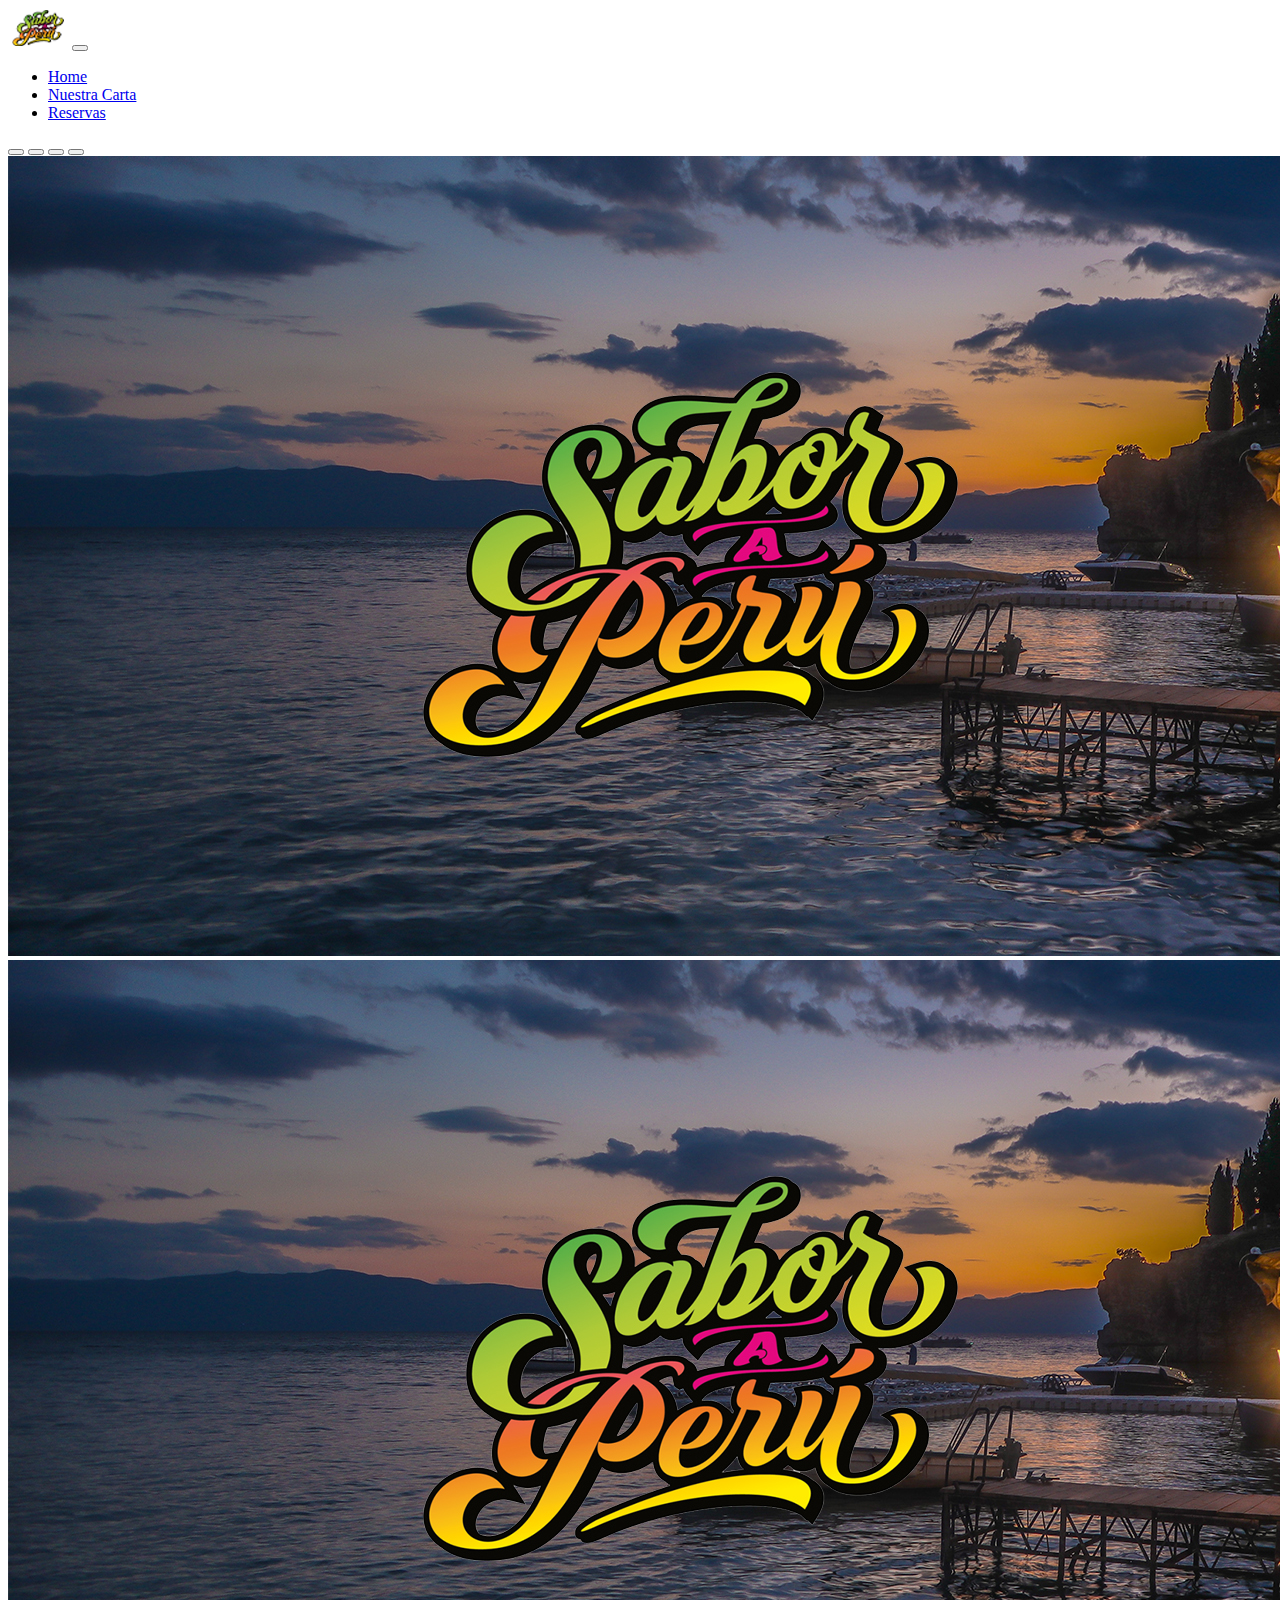
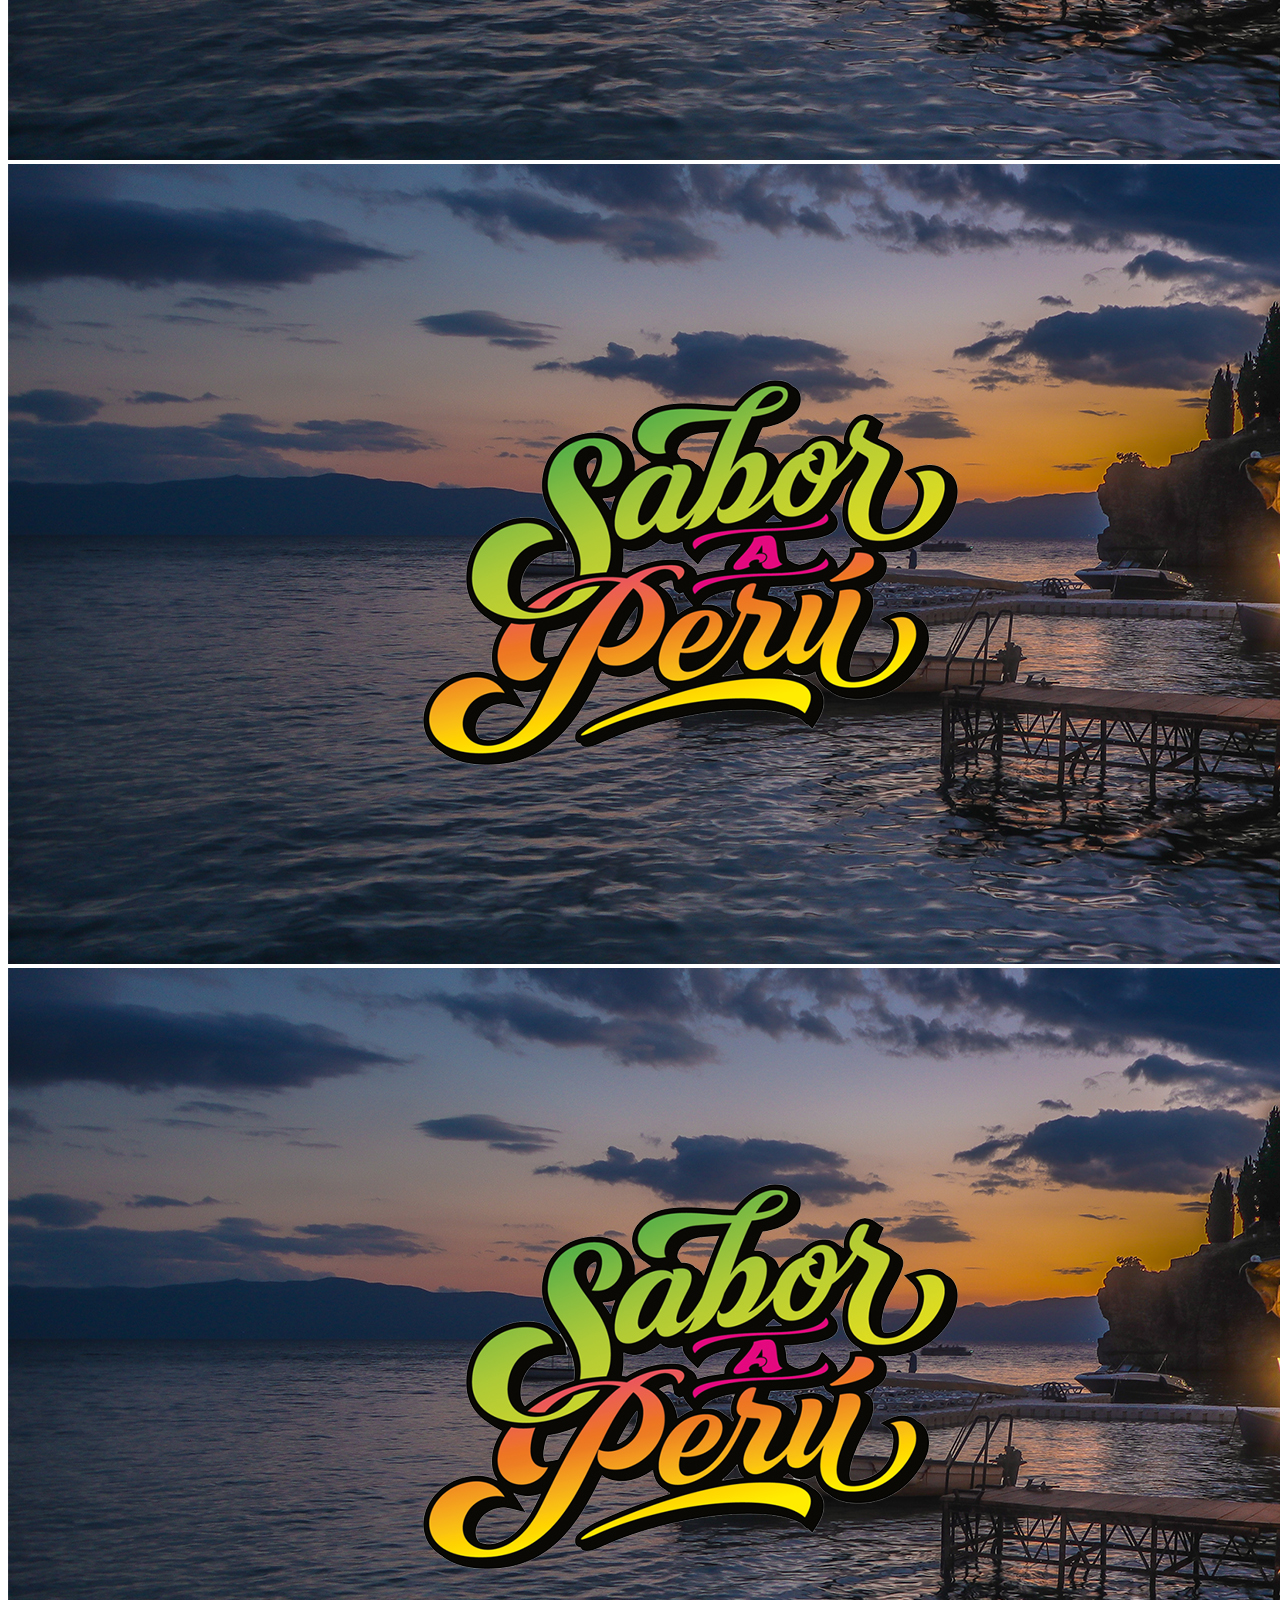
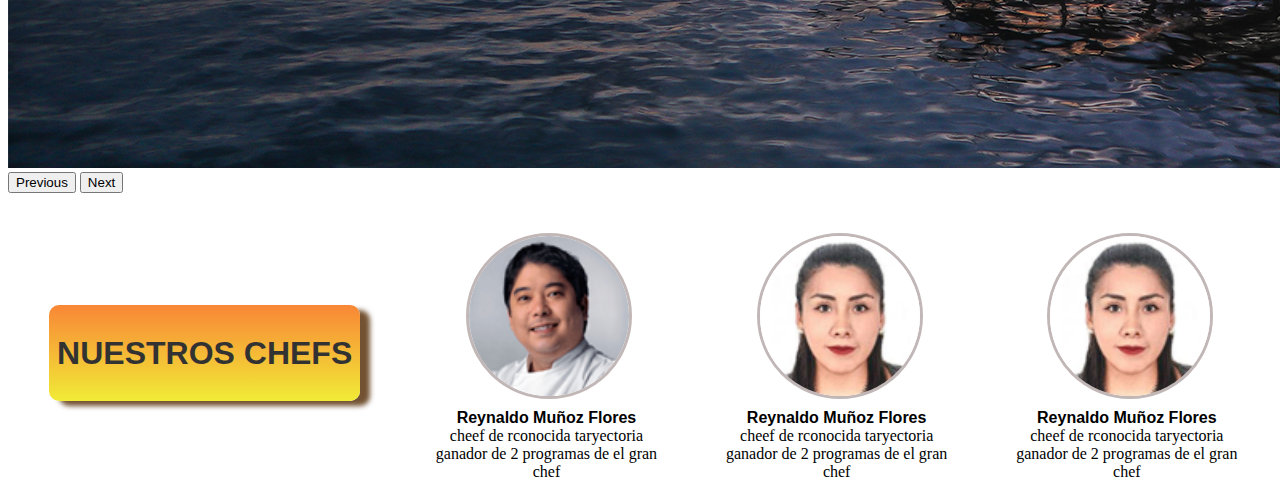
==== index.html @ fa1dea1a "cambios en index - subida de carousel" ====
<!doctype html>
<html lang="en">
  <head>
    <meta charset="utf-8">
    <meta name="viewport" content="width=device-width, initial-scale=1">
    <link rel="stylesheet" href="css/style.css">
    <title>Bootstrap demo</title>
    <link href="https://cdn.jsdelivr.net/npm/bootstrap@5.3.2/dist/css/bootstrap.min.css" rel="stylesheet" integrity="sha384-T3c6CoIi6uLrA9TneNEoa7RxnatzjcDSCmG1MXxSR1GAsXEV/Dwwykc2MPK8M2HN" crossorigin="anonymous">
    
  </head>
  <body>
    <nav class="navbar navbar-expand-lg bg-warning ">
        <div class="container-fluid">
          <a class="navbar-brand" href="#"><img src="img/logo-pequeño.png" alt=""></a>
          <button class="navbar-toggler" type="button" data-bs-toggle="collapse" data-bs-target="#navbarSupportedContent" aria-controls="navbarSupportedContent" aria-expanded="false" aria-label="Toggle navigation">
            <span class="navbar-toggler-icon"></span>
          </button>
          <div class="collapse navbar-collapse" id="navbarSupportedContent">
            <ul class="navbar-nav me-auto mb-2 mb-lg-0">
              <li class="nav-item">
                <a class="nav-link active" aria-current="page" href="#">Home</a>
              </li>
              <li class="nav-item">
                <a class="nav-link" href="#">Nuestra Carta </a>
              </li>
                <li class="nav-item">
                <a class="nav-link" href="#">Reservas</a>
              </li>
           
          </div>
        </div>
      </nav>
       <!-- <div class="container-home">
        <div class=" row">
          <div class="home col-12 ">
          <img src="img/img2.jpg" alt="img"> 
         </div>
         <div class=" row">
          <div class="home col-12 ">
          <p><b>Volver a empezar</b><br> Nuestro fuego nunca se apagó. Hoy abrimos nuevamente nuestras puertas con nuevos y amplios espacios, el mundo dulce de la gastronomía, y una carta que viaja en el tiempo hacia un mismo destino: el amor por la cocina peruana.</p>
         </div>
      </div>  -->
      <div class="slider vh-50">
        <div id="carouselExampleIndicators" class="carousel slide" data-bs-ride="carousel">
       <div class="carousel-indicators">
         <button type="button" data-bs-target="#carouselExampleIndicators" data-bs-slide-to="0" class="active" aria-current="true" aria-label="Slide 1"></button>
         <button type="button" data-bs-target="#carouselExampleIndicators" data-bs-slide-to="1" aria-label="Slide 2"></button>
         <button type="button" data-bs-target="#carouselExampleIndicators" data-bs-slide-to="2" aria-label="Slide 3"></button>
         <button type="button" data-bs-target="#carouselExampleIndicators" data-bs-slide-to="3" aria-label="Slide 4"></button>
       </div>
       <div class="carousel-inner">
         <div class="carousel-item active align">
          <img src="img/img2.jpg" class="d-block w-100" alt="">
         </div>
         <div class="carousel-item">
           <img src="img/img2.jpg" class="d-block w-100" alt="">
         </div>
         <div class="carousel-item">
           <img src="img/img2.jpg" class="d-block w-100" alt="">
         </div>
         <div class="carousel-item">
           <img src="img/img2.jpg" class="d-block w-100" alt="">
         </div> 
       </div>

       
       </div>
       <button class="carousel-control-prev" type="button" data-bs-target="#carouselExampleIndicators" data-bs-slide="prev">
         <span class="carousel-control-prev-icon" aria-hidden="true"></span>
         <span class="visually-hidden">Previous</span>
       </button>
       <button class="carousel-control-next" type="button" data-bs-target="#carouselExampleIndicators" data-bs-slide="next">
         <span class="carousel-control-next-icon" aria-hidden="true"></span>
         <span class="visually-hidden">Next</span>
       </button>
     </div>
   </div>
      <div class="chefs">
        <div class="nuestros-chefs">
          <h1>NUESTROS CHEFS</h1>
        </div>
        <div class="chef1">
          <div class="foto"><img src="img/foto2.png" alt=""></div>
          <div class="nombre">Reynaldo Muñoz Flores</div>
          <div class="descrip">cheef de rconocida taryectoria ganador de 2 programas de el gran chef</div>
        </div>
        <div class="chef1">
          <div class="foto"><img src="img/foto1.png" alt=""></div>
          <div class="nombre">Reynaldo Muñoz Flores</div>
          <div class="descrip">cheef de rconocida taryectoria ganador de 2 programas de el gran chef</div>
        </div>
        <div class="chef1">
          <div class="foto"><img src="img/foto1.png" alt=""></div>
          <div class="nombre">Reynaldo Muñoz Flores</div>
          <div class="descrip">cheef de rconocida taryectoria ganador de 2 programas de el gran chef</div>
        </div>
        
      </div>
   










    <script src="https://cdn.jsdelivr.net/npm/bootstrap@5.3.2/dist/js/bootstrap.bundle.min.js" integrity="sha384-C6RzsynM9kWDrMNeT87bh95OGNyZPhcTNXj1NW7RuBCsyN/o0jlpcV8Qyq46cDfL" crossorigin="anonymous"></script>
  </body>
</html>
---- css/style.css ----
.container-home{
    /* background-color: aqua; */
    display: flex;
    flex-direction: row;
    justify-content: center;
   
    
}
.home{
    display: flex;
    justify-content: center;
    align-self: flex-start;
    
    
   
    
}
.home img{
    width: 100%;
    
    
}
/* .home p {
    padding-top: 4em;
    text-align: center;
    font-size: 1.5em;
    width: 40em;
}
@media (max-width: 500px){
    .home p {
        flex-direction: column;
        font-size: 1em;
        width: 20em;
    }
} */

.chefs{
    display: flex;
    /* background-color: aqua; */
    justify-content: space-around;
    padding-top: 2em;
    
    
}
.nuestros-chefs {
    text-align: center;
    font-family: 'Bakbak One', sans-serif;
    font-weight: bold;
    align-self: center;
    justify-self: center;
    color: rgb(0, 0, 0);
    border: 2px;
    border-radius: 10px;
    background: linear-gradient(rgb(248, 105, 4), rgb(238, 231, 5));
    box-shadow: 10px 5px 5px rgb(81, 40, 1);
    padding: 0.5em;
    opacity:0.8 ;
    margin: 1em;
}
.chef1 {
    /* background-color: blue; */
    display: flex;
    flex-direction: column;
    display: flex;
    align-items: center;
    text-align: center;
    
}
@media (max-width: 500px){
    .chefs{
        flex-direction: column;
    }
}

 .foto{
    
    height: 11em;
    width: 10em;
    padding-top: 0.5em;
    
} 
.foto img {
    width: 100%;
    border-radius: 50%;
    border: 3px solid rgb(194, 183, 183);
}
.nombre {
    font-family: Arial, Helvetica, sans-serif;
    font-weight: bold;
    font-size: 1em;    
} 
.descrip {
    width: 15em;
}
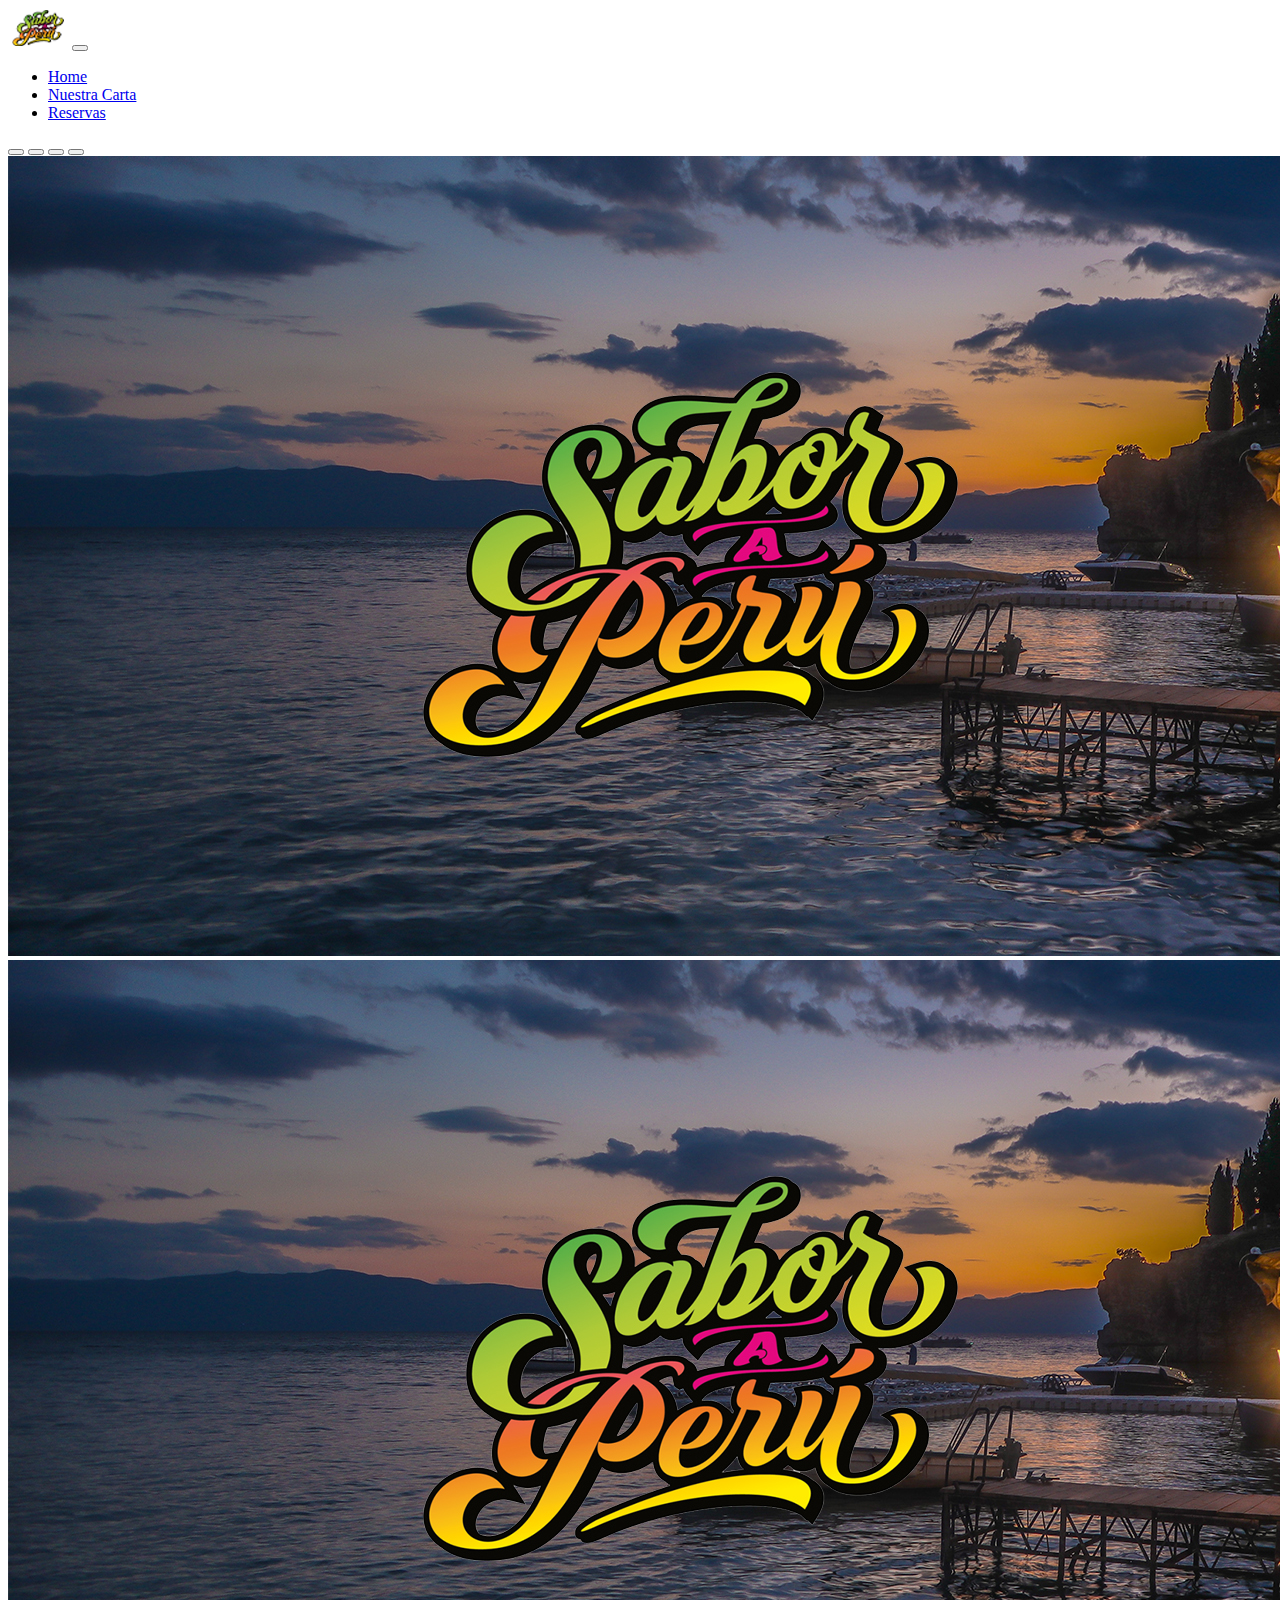
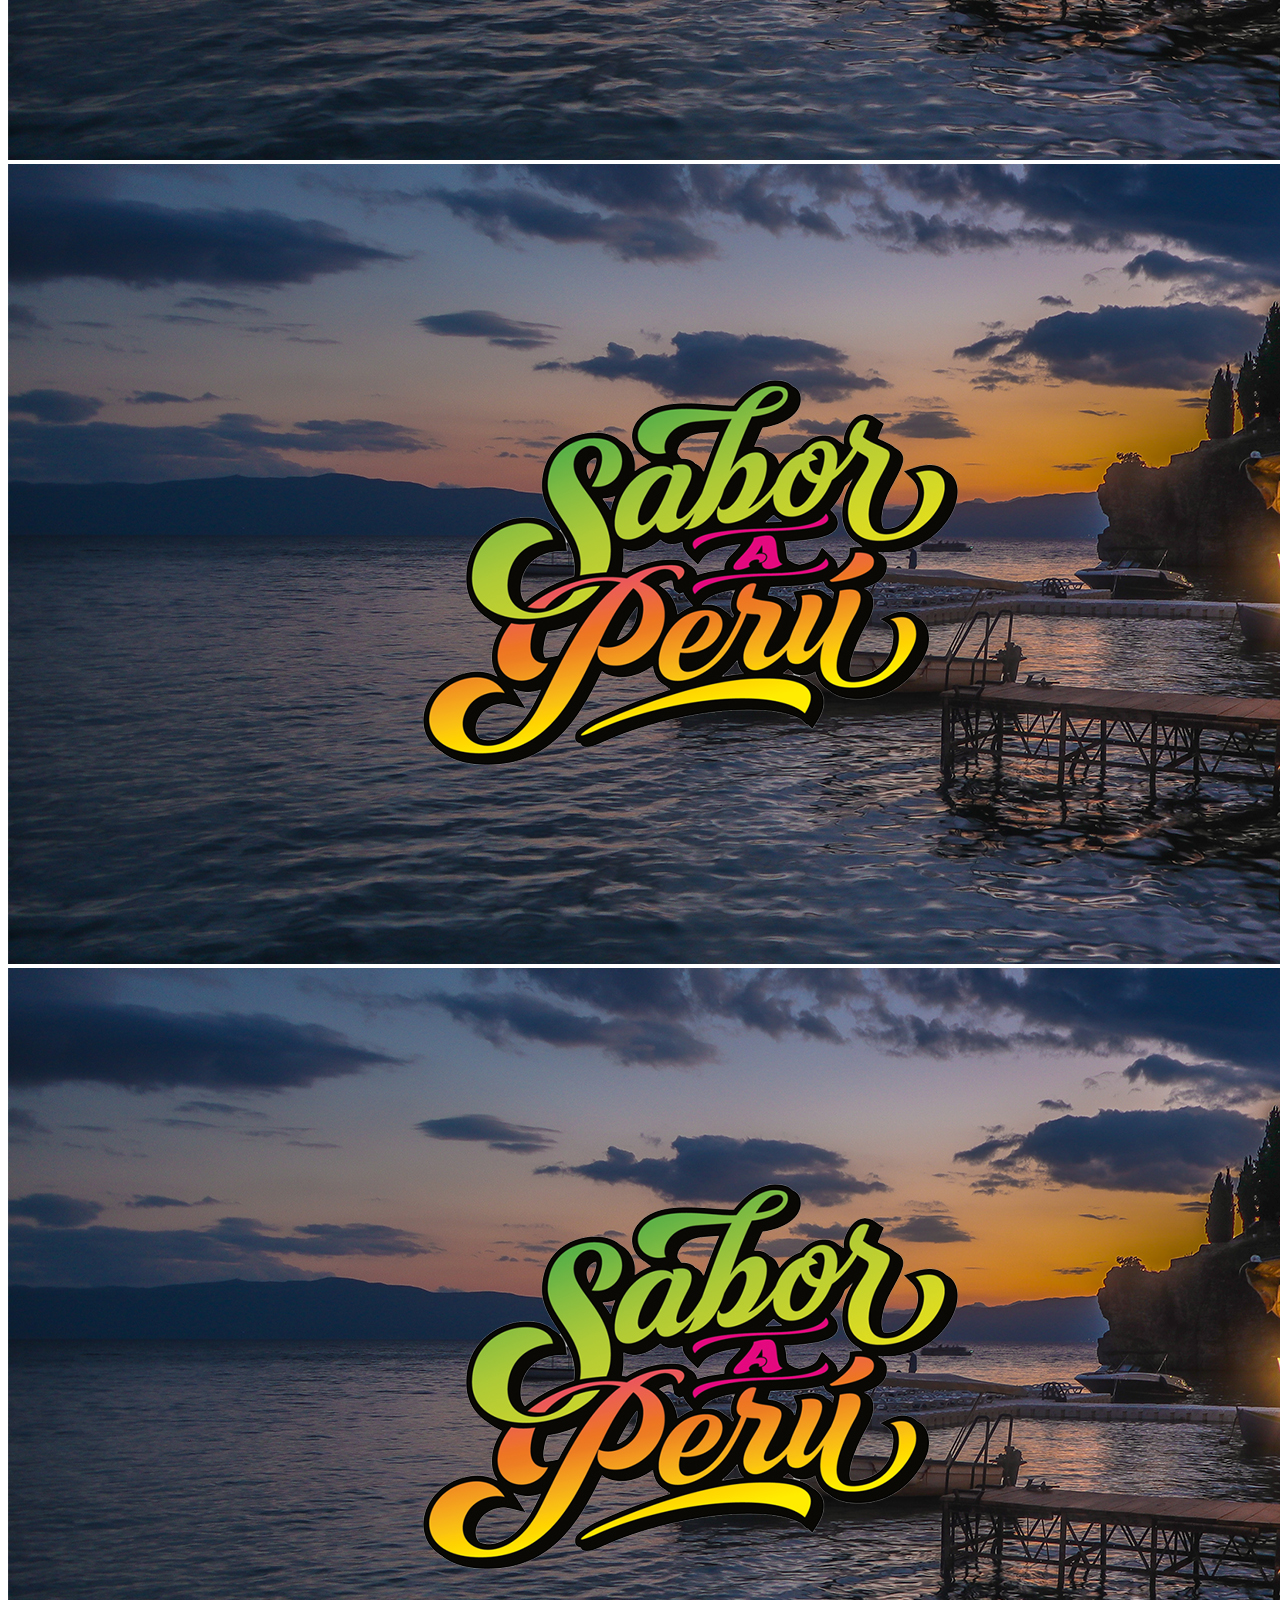
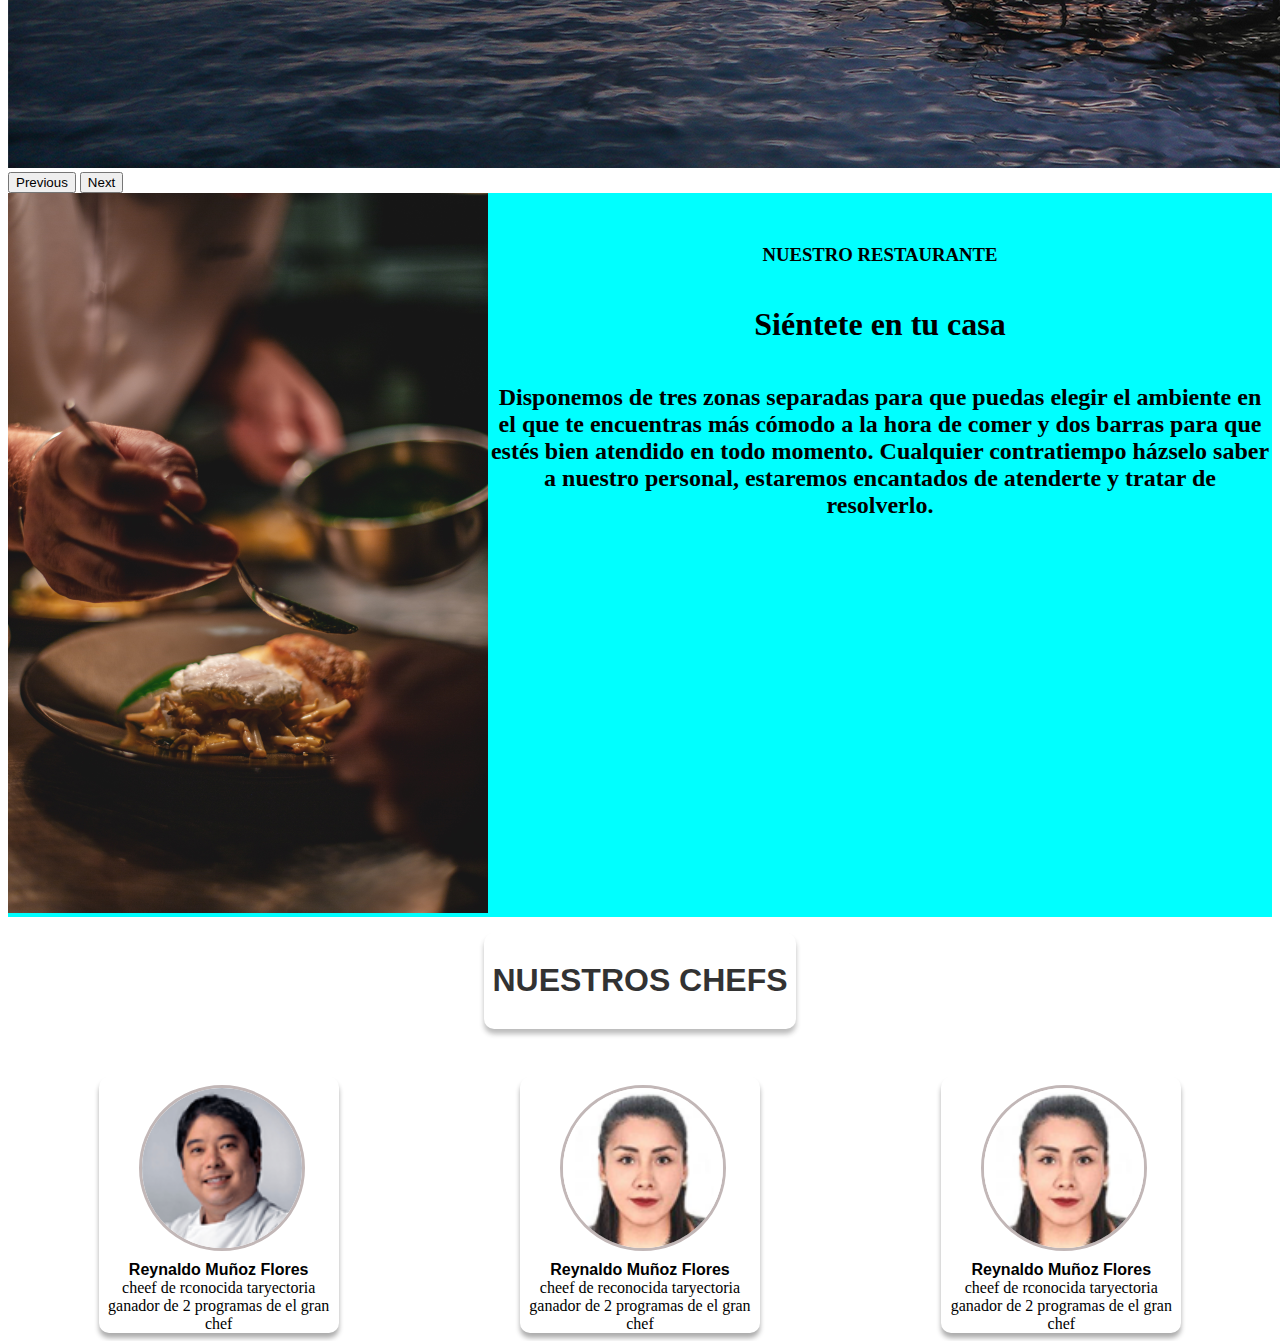
==== commit 5d50acd7: "subo pagina de menu" ====
--- a/index.html
+++ b/index.html
@@ -9,7 +9,7 @@
     
   </head>
   <body>
-    <nav class="navbar navbar-expand-lg bg-warning ">
+    <nav class="navbar navbar-expand-lg bg-warning">
         <div class="container-fluid">
           <a class="navbar-brand" href="#"><img src="img/logo-pequeño.png" alt=""></a>
           <button class="navbar-toggler" type="button" data-bs-toggle="collapse" data-bs-target="#navbarSupportedContent" aria-controls="navbarSupportedContent" aria-expanded="false" aria-label="Toggle navigation">
@@ -21,7 +21,7 @@
                 <a class="nav-link active" aria-current="page" href="#">Home</a>
               </li>
               <li class="nav-item">
-                <a class="nav-link" href="#">Nuestra Carta </a>
+                <a class="nav-link" href="pages/menu.html">Nuestra Carta </a>
               </li>
                 <li class="nav-item">
                 <a class="nav-link" href="#">Reservas</a>
@@ -30,6 +30,7 @@
           </div>
         </div>
       </nav>
+      
        <!-- <div class="container-home">
         <div class=" row">
           <div class="home col-12 ">
@@ -40,7 +41,8 @@
           <p><b>Volver a empezar</b><br> Nuestro fuego nunca se apagó. Hoy abrimos nuevamente nuestras puertas con nuevos y amplios espacios, el mundo dulce de la gastronomía, y una carta que viaja en el tiempo hacia un mismo destino: el amor por la cocina peruana.</p>
          </div>
       </div>  -->
-      <div class="slider vh-50">
+    
+      
         <div id="carouselExampleIndicators" class="carousel slide" data-bs-ride="carousel">
        <div class="carousel-indicators">
          <button type="button" data-bs-target="#carouselExampleIndicators" data-bs-slide-to="0" class="active" aria-current="true" aria-label="Slide 1"></button>
@@ -61,7 +63,7 @@
          <div class="carousel-item">
            <img src="img/img2.jpg" class="d-block w-100" alt="">
          </div> 
-       </div>
+       
 
        
        </div>
@@ -74,11 +76,30 @@
          <span class="visually-hidden">Next</span>
        </button>
      </div>
-   </div>
+     <div class="container-principal ">
+
+      <div class="sobre-nosotros row">
+        <div class="imagen-historia col-6">
+          <img src="img/img-principal.jpg" alt="principal">
+
+        </div>
+        <div class="texto-historia col-6">
+          <p>
+            <h3>NUESTRO RESTAURANTE</h3>
+            <h1>Siéntete en tu casa</h1>
+            <h2>Disponemos de tres zonas separadas para que puedas elegir el ambiente en el que te encuentras más cómodo a la hora de comer y dos barras para que estés bien atendido en todo momento. Cualquier contratiempo házselo saber a nuestro personal, estaremos encantados de atenderte y tratar de resolverlo.</h2>
+          </p>
+        </div>
+      </div>
+       
+
+
+
+
+      <div class="nuestros-chefs">
+        <h1>NUESTROS CHEFS</h1>
+      </div>
       <div class="chefs">
-        <div class="nuestros-chefs">
-          <h1>NUESTROS CHEFS</h1>
-        </div>
         <div class="chef1">
           <div class="foto"><img src="img/foto2.png" alt=""></div>
           <div class="nombre">Reynaldo Muñoz Flores</div>
@@ -87,7 +108,7 @@
         <div class="chef1">
           <div class="foto"><img src="img/foto1.png" alt=""></div>
           <div class="nombre">Reynaldo Muñoz Flores</div>
-          <div class="descrip">cheef de rconocida taryectoria ganador de 2 programas de el gran chef</div>
+          <div class="descrip">cheef de reconocida taryectoria ganador de 2 programas de el gran chef</div>
         </div>
         <div class="chef1">
           <div class="foto"><img src="img/foto1.png" alt=""></div>
@@ -96,7 +117,8 @@
         </div>
         
       </div>
-   
+    </div>
+    
 
 
 
--- a/css/style.css
+++ b/css/style.css
@@ -1,12 +1,27 @@
 
-
-
+.container-principal{
+    max-width: 1400px;
+    margin: 0 auto;
+  }
 .container-home{
     /* background-color: aqua; */
     display: flex;
     flex-direction: row;
-    justify-content: center;
-   
+    justify-content: center; 
+}
+.sobre-nosotros{
+    background-color: aqua;
+    display: flex;
+}
+
+.sobre-nosotros img {
+    width:30em ;
+    
+}
+.texto-historia {
+    display: flex;
+    flex-direction: column;
+    text-align: center;
     
 }
 .home{
@@ -14,31 +29,14 @@
     justify-content: center;
     align-self: flex-start;
     
-    
-   
-    
 }
 .home img{
-    width: 100%;
-    
-    
+    width: 100%; 
 }
-/* .home p {
-    padding-top: 4em;
-    text-align: center;
-    font-size: 1.5em;
-    width: 40em;
-}
-@media (max-width: 500px){
-    .home p {
-        flex-direction: column;
-        font-size: 1em;
-        width: 20em;
-    }
-} */
 
 .chefs{
     display: flex;
+    flex-direction: row;
     /* background-color: aqua; */
     justify-content: space-around;
     padding-top: 2em;
@@ -54,8 +52,8 @@
     color: rgb(0, 0, 0);
     border: 2px;
     border-radius: 10px;
-    background: linear-gradient(rgb(248, 105, 4), rgb(238, 231, 5));
-    box-shadow: 10px 5px 5px rgb(81, 40, 1);
+   
+    box-shadow: 0px 5px 5px rgb(173, 173, 173);
     padding: 0.5em;
     opacity:0.8 ;
     margin: 1em;
@@ -67,6 +65,8 @@
     display: flex;
     align-items: center;
     text-align: center;
+    box-shadow: 0px 5px 5px rgb(173, 173, 173);
+    border-radius: 10px;
     
 }
 @media (max-width: 500px){
@@ -94,4 +94,92 @@
 } 
 .descrip {
     width: 15em;
-}   +}   
+
+
+
+
+
+
+
+/* ----------------------------------------------------------------------------------------------
+menu */
+
+/** Tarjetas Restaurante **/
+
+.container-menu{
+    max-width: 1400px;
+    margin: 0 auto;
+  }
+  .pie-de-pagina {
+    text-align: center;
+    padding-top: 3em;
+    font-size: larger;
+    margin: 1em;
+  }
+
+  .titulos-menu {
+    padding-top: 3em;
+  }
+  
+  .column-2.carta{
+    display: grid;
+    grid-template-columns: repeat(2,1fr);
+    column-gap: 1rem;
+    row-gap: 1rem;
+    padding-top: 3em;
+  }
+  @media (max-width:680px){
+    .column-2.carta{
+      grid-template-columns: repeat(1,1fr);
+    }
+  }
+  
+  .plato-carta{
+    display: flex;
+    align-items: center;
+    border: 1px solid #e5e5e5;
+    border-radius: 6px;
+    box-shadow: 0px 5px 5px rgb(173, 173, 173);
+   
+  }
+  
+  .img-plato-carta{
+    display: flex;
+    flex-basis: 25%;
+    justify-content: center;
+  }
+  
+  .img-plato-carta img{
+    max-width: 100px;
+    max-height: 75px;
+  }
+  
+  .nombre-plato {
+    border: 1px solid #e5e5e5;
+    border-bottom: none;
+    border-top: none;
+    flex-basis: 60%;
+    padding:0.5rem;
+    font-size: 0.8em;
+  }
+  
+  .precio-plato-carta{
+    display: flex;
+    flex-basis: 15%;
+    justify-content: center;
+    font-weight: bold;
+  }
+  .menu{
+    box-shadow: 0px 5px 5px rgb(227, 227, 226);
+    padding: 0.5em;
+    margin: 0;
+    border-radius: 10px;
+    font-family:Arial, Helvetica, sans-serif;
+
+  }
+
+  .menu img  {
+    width: 500px;
+    height:500px;
+  }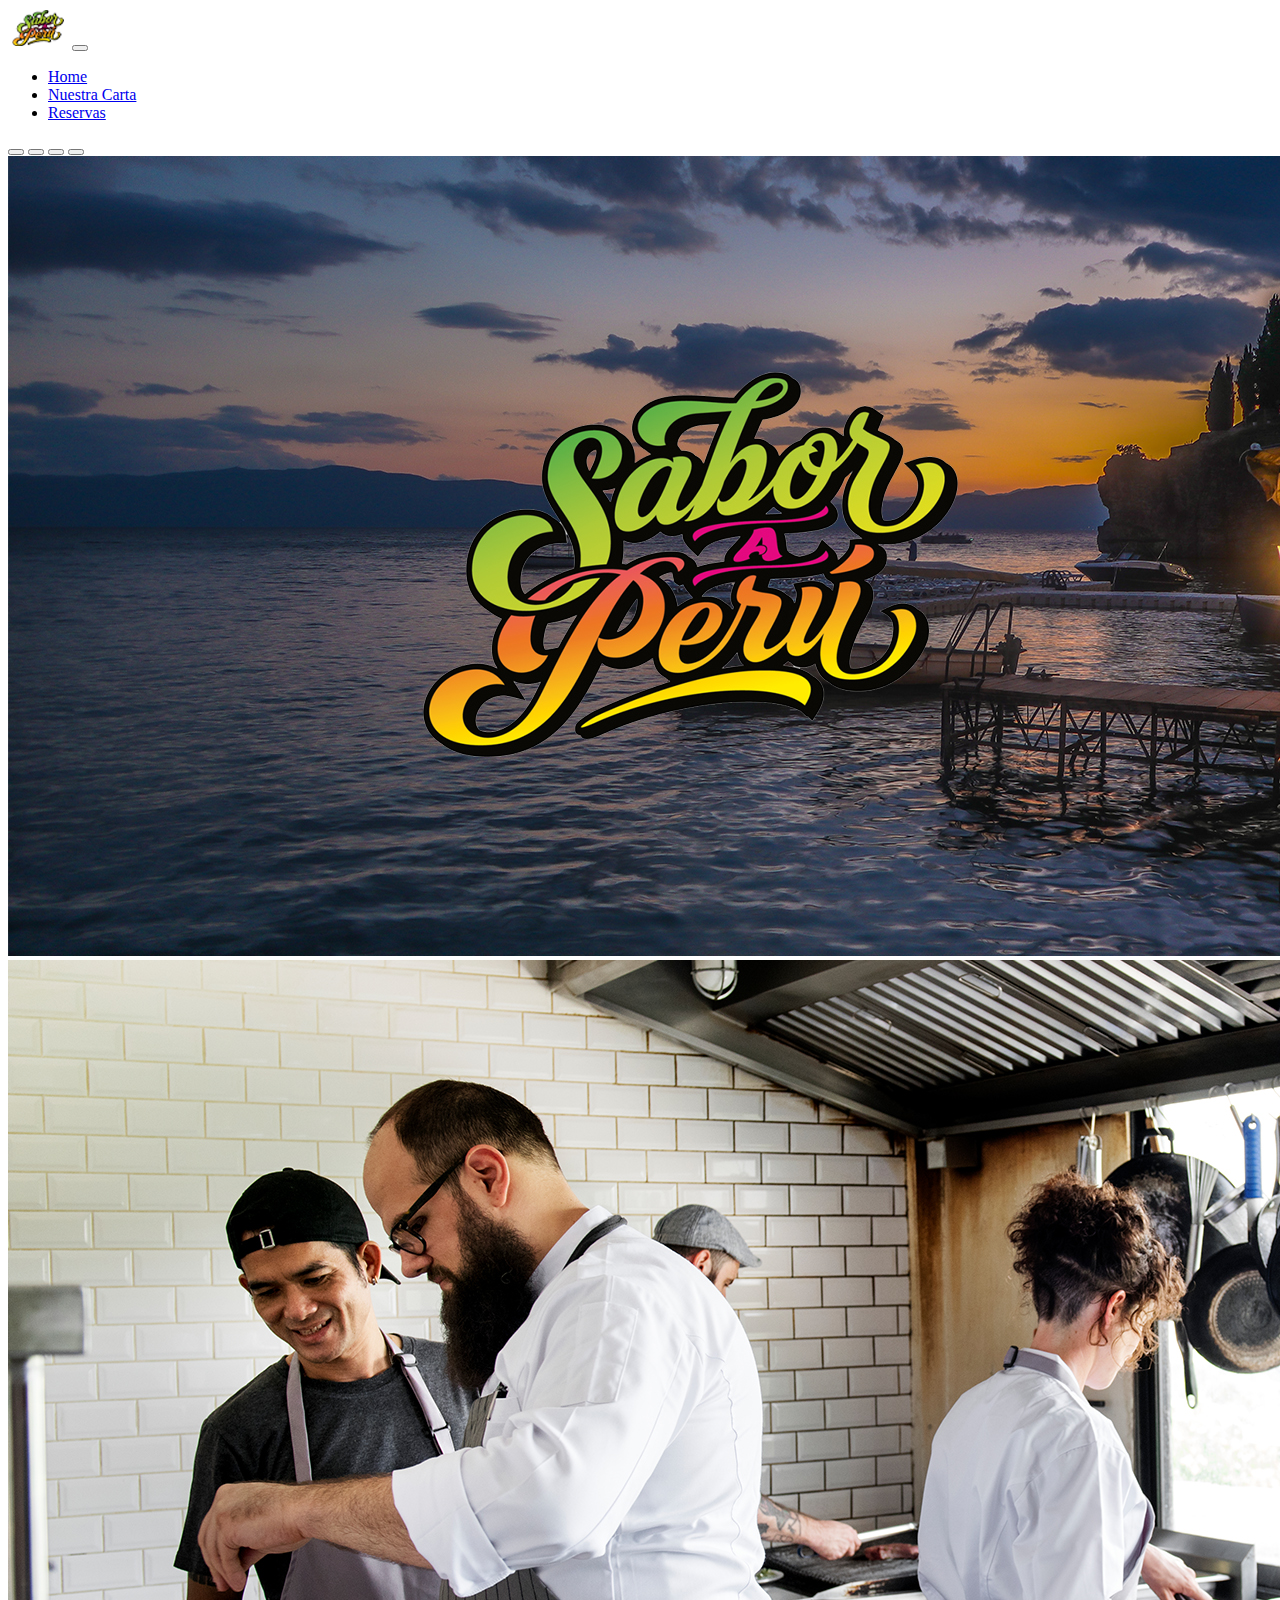
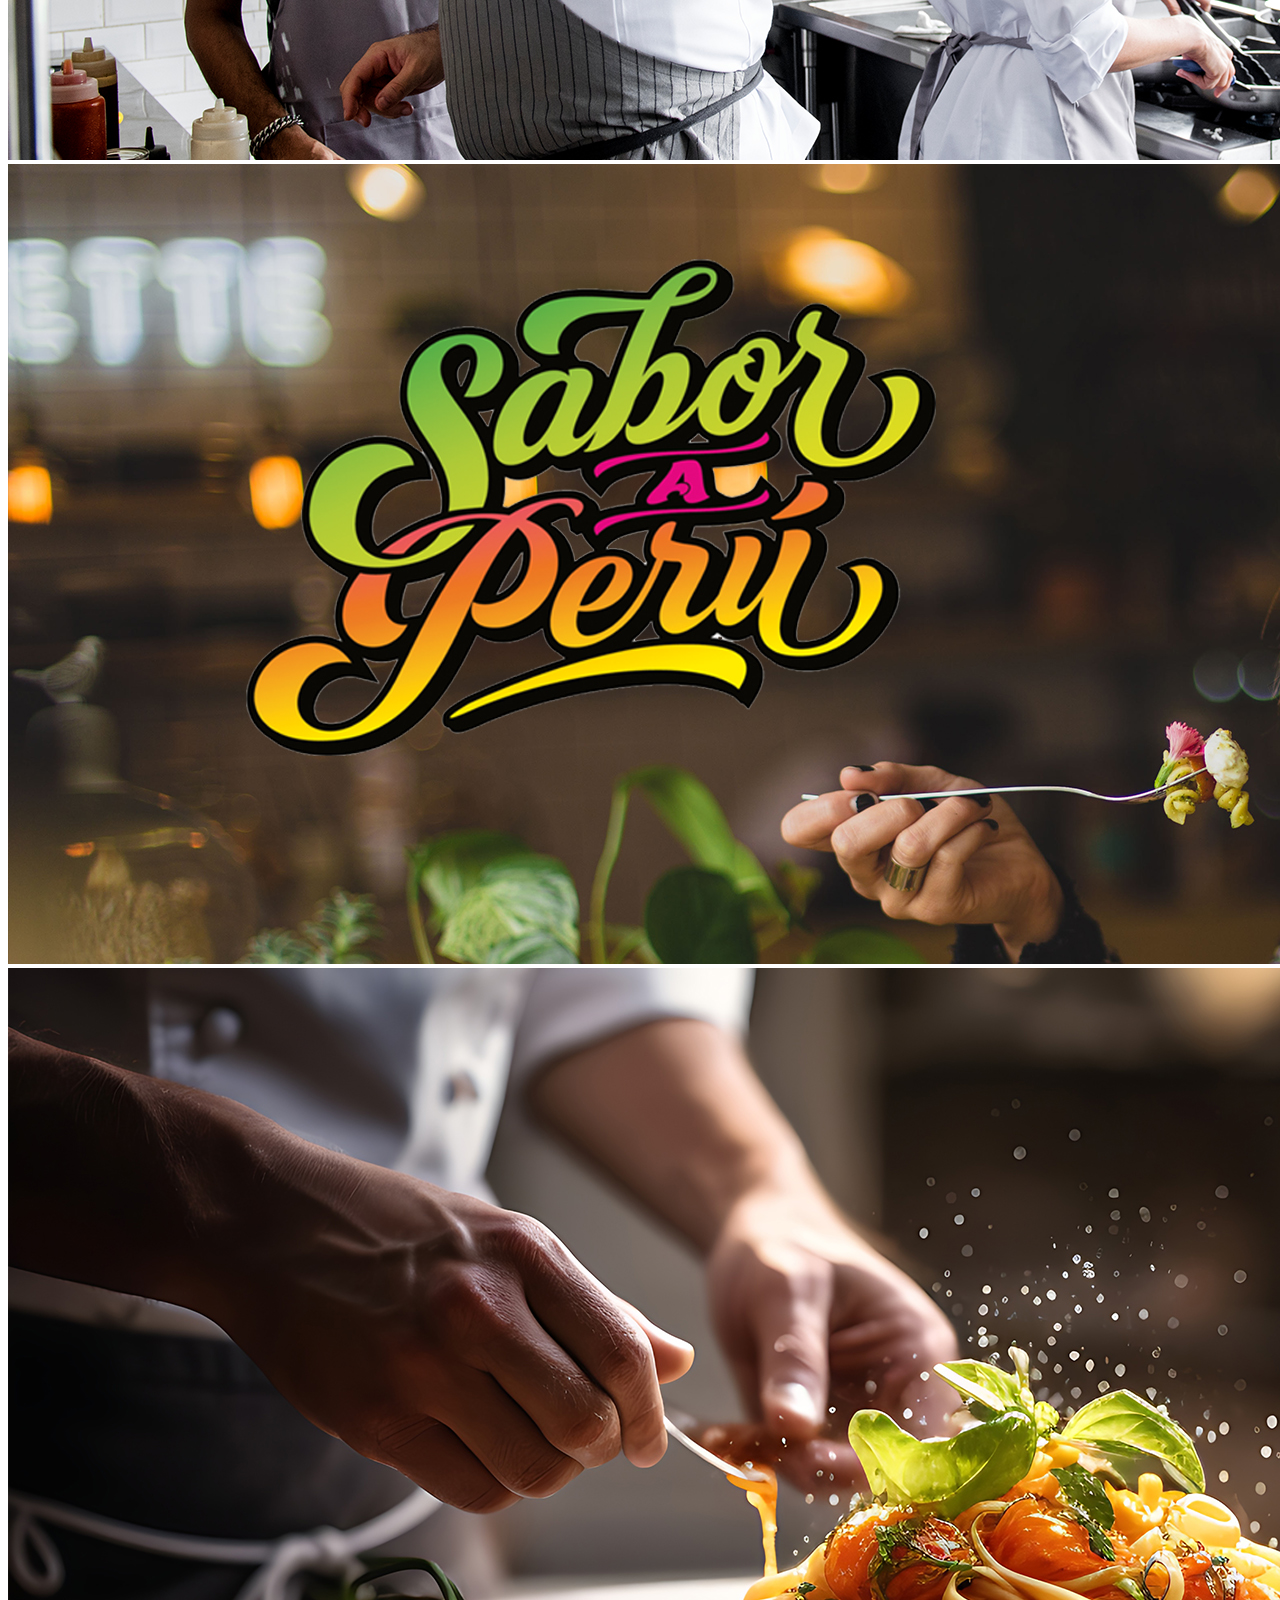
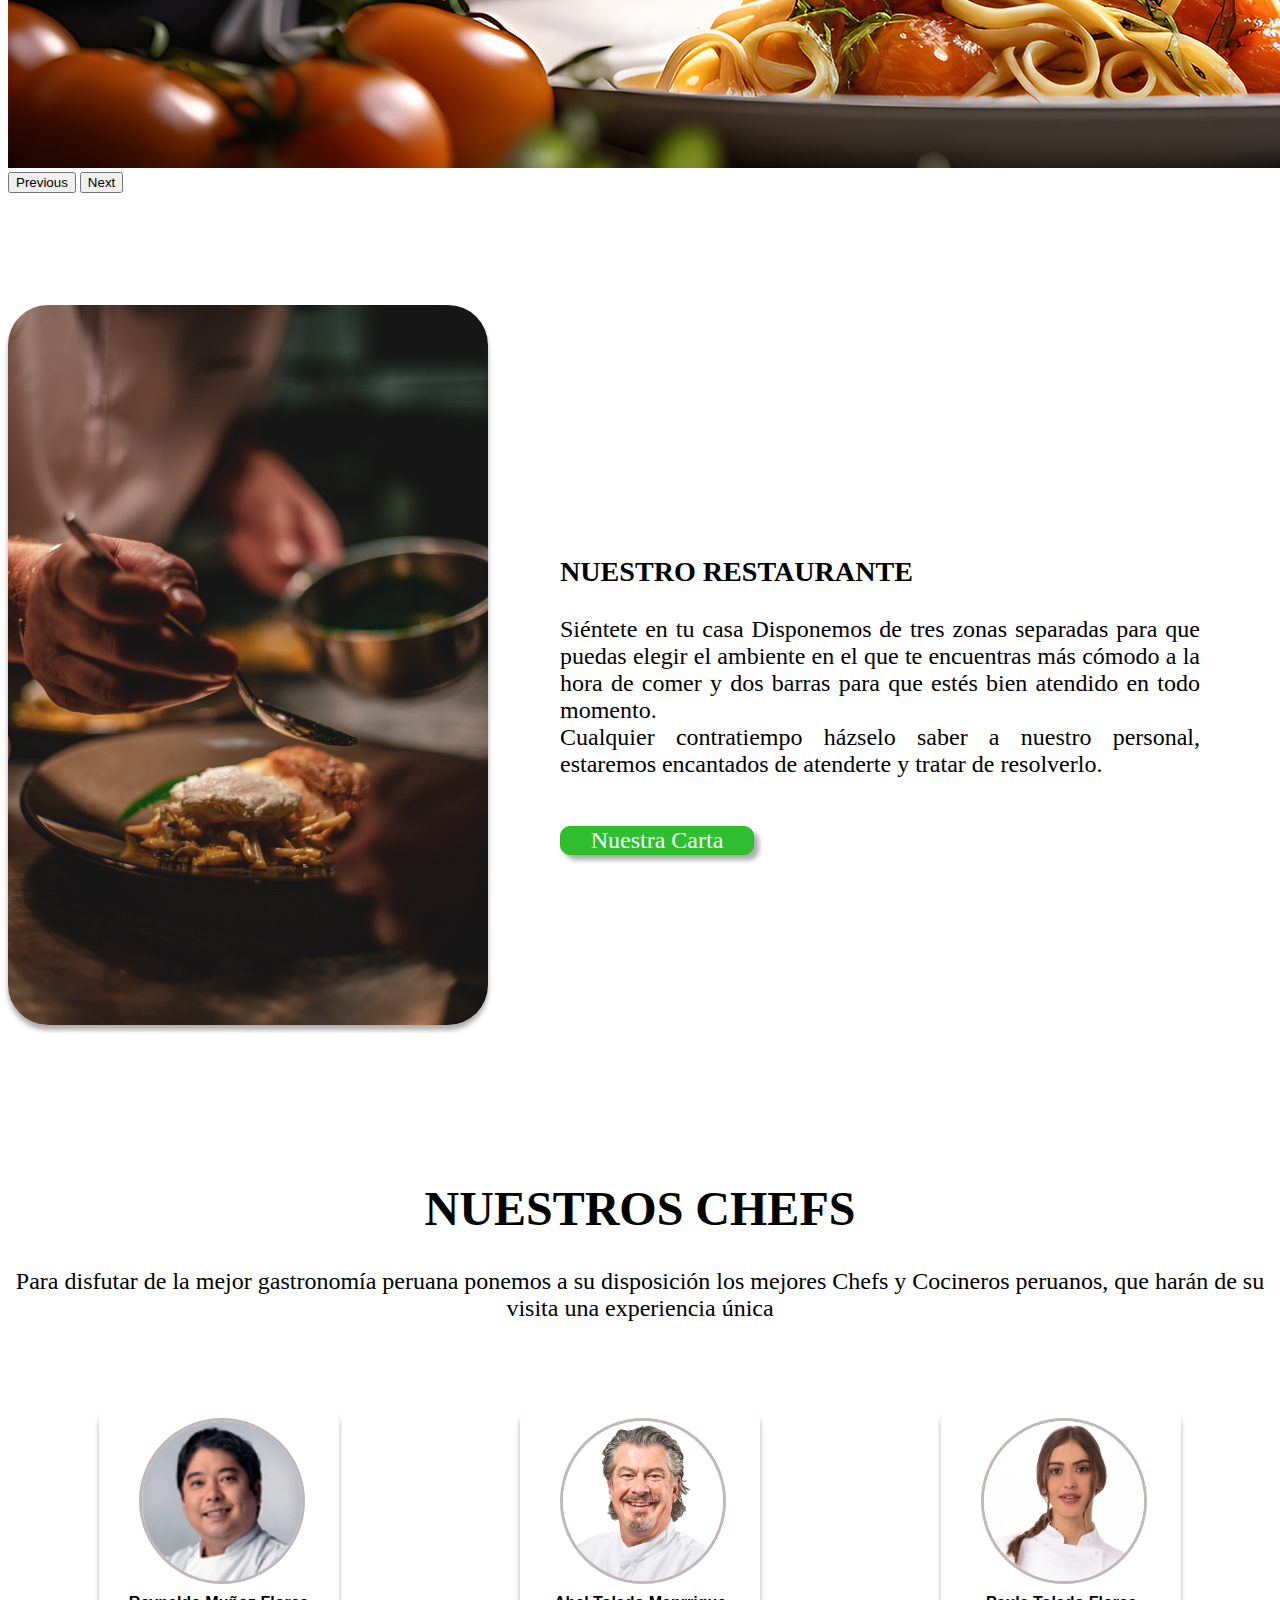
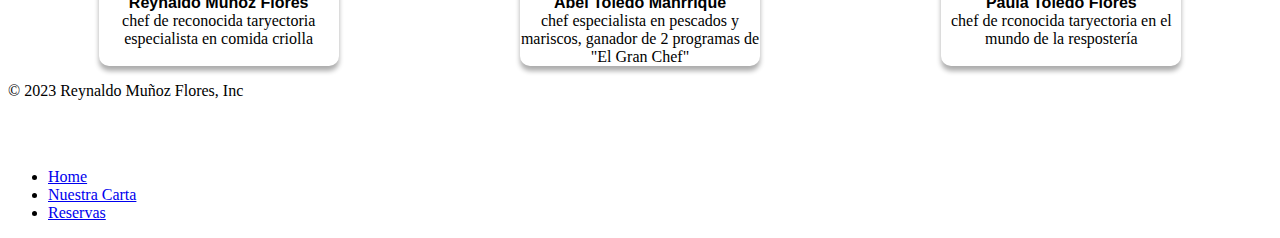
==== commit 5f6eac67: "pagina principal terminada" ====
--- a/index.html
+++ b/index.html
@@ -55,13 +55,13 @@
           <img src="img/img2.jpg" class="d-block w-100" alt="">
          </div>
          <div class="carousel-item">
-           <img src="img/img2.jpg" class="d-block w-100" alt="">
+           <img src="img/img-principal2.jpg" class="d-block w-100" alt="">
          </div>
          <div class="carousel-item">
-           <img src="img/img2.jpg" class="d-block w-100" alt="">
+           <img src="img/img-principal3.jpg" class="d-block w-100" alt="">
          </div>
          <div class="carousel-item">
-           <img src="img/img2.jpg" class="d-block w-100" alt="">
+           <img src="img/img-principal4.jpg" class="d-block w-100" alt="">
          </div> 
        
 
@@ -78,17 +78,19 @@
      </div>
      <div class="container-principal ">
 
-      <div class="sobre-nosotros row">
-        <div class="imagen-historia col-6">
+      
+      <div class="sobre-nosotros ">
+        <div class="imagen-historia">
           <img src="img/img-principal.jpg" alt="principal">
 
         </div>
-        <div class="texto-historia col-6">
+        <div class="texto-historia">
           <p>
             <h3>NUESTRO RESTAURANTE</h3>
-            <h1>Siéntete en tu casa</h1>
-            <h2>Disponemos de tres zonas separadas para que puedas elegir el ambiente en el que te encuentras más cómodo a la hora de comer y dos barras para que estés bien atendido en todo momento. Cualquier contratiempo házselo saber a nuestro personal, estaremos encantados de atenderte y tratar de resolverlo.</h2>
+            Siéntete en tu casa
+            Disponemos de tres zonas separadas para que puedas elegir el ambiente en el que te encuentras más cómodo a la hora de comer y dos barras para que estés bien atendido en todo momento. <br> Cualquier contratiempo házselo saber a nuestro personal, estaremos encantados de atenderte y tratar de resolverlo.
           </p>
+          <div class="boton"><a href="pages/menu.html">Nuestra Carta</a></div>
         </div>
       </div>
        
@@ -97,29 +99,47 @@
 
 
       <div class="nuestros-chefs">
-        <h1>NUESTROS CHEFS</h1>
+        <p><h1>NUESTROS CHEFS</h1>
+          Para disfutar de la mejor gastronomía	peruana ponemos a su disposición los mejores Chefs y Cocineros peruanos, que harán de su visita una experiencia única 
+        </p>  
       </div>
       <div class="chefs">
         <div class="chef1">
-          <div class="foto"><img src="img/foto2.png" alt=""></div>
+          <div class="foto"><img src="img/chef1.png" alt="chef1"></div>
           <div class="nombre">Reynaldo Muñoz Flores</div>
-          <div class="descrip">cheef de rconocida taryectoria ganador de 2 programas de el gran chef</div>
+          <div class="descrip">chef de reconocida taryectoria especialista en comida criolla</div>
         </div>
         <div class="chef1">
-          <div class="foto"><img src="img/foto1.png" alt=""></div>
-          <div class="nombre">Reynaldo Muñoz Flores</div>
-          <div class="descrip">cheef de reconocida taryectoria ganador de 2 programas de el gran chef</div>
+          <div class="foto"><img src="img/chef2.png" alt="chef2"></div>
+          <div class="nombre">Abel Toledo Manrrique</div>
+          <div class="descrip">chef especialista en pescados y mariscos, ganador de 2 programas de "El Gran Chef"</div>
         </div>
         <div class="chef1">
-          <div class="foto"><img src="img/foto1.png" alt=""></div>
-          <div class="nombre">Reynaldo Muñoz Flores</div>
-          <div class="descrip">cheef de rconocida taryectoria ganador de 2 programas de el gran chef</div>
+          <div class="foto"><img src="img/chef3.png" alt=""></div>
+          <div class="nombre">Paula Toledo Flores</div>
+          <div class="descrip">chef de rconocida taryectoria en el mundo de la respostería</div>
         </div>
         
       </div>
     </div>
     
-
+    <div class="container">
+      <footer class="d-flex flex-wrap justify-content-between align-items-center py-3 my-4 border-top">
+        <p class="col-md-4 mb-0 text-muted">&copy; 2023 Reynaldo Muñoz Flores, Inc</p>
+    
+        <a href="/" class="col-md-4 d-flex align-items-center justify-content-center mb-3 mb-md-0 me-md-auto link-dark text-decoration-none">
+          <svg class="bi me-2" width="40" height="32"><use xlink:href="#bootstrap"/></svg>
+        </a>
+    
+        <ul class="nav col-md-4 justify-content-end">
+          <li class="nav-item"><a href="index.html" class="nav-link px-2 text-muted">Home</a></li>
+          <li class="nav-item"><a href="pages/menu.html" class="nav-link px-2 text-muted">Nuestra Carta</a></li>
+          <li class="nav-item"><a href="#" class="nav-link px-2 text-muted">Reservas</a></li>
+         
+        </ul>
+      </footer>
+    </div>
+    </div>
 
 
 
--- a/css/style.css
+++ b/css/style.css
@@ -10,19 +10,68 @@
     justify-content: center; 
 }
 .sobre-nosotros{
-    background-color: aqua;
-    display: flex;
-}
+    
+    display: flex;
+    flex-direction: row;
+    padding-top: 7em;
+    justify-content: center;
+    
+}
+ @media (max-width:500px){
+    .sobre-nosotros {
+        flex-direction: column;
+        padding-top: 2em;
+    }
+} 
+
 
 .sobre-nosotros img {
     width:30em ;
-    
+    border-radius: 40px;
+    box-shadow: 0px 5px 5px rgb(173, 173, 173);
+    
+}
+@media(max-width:500px){
+    .sobre-nosotros img {
+        display: none;
+    }  
 }
 .texto-historia {
     display: flex;
     flex-direction: column;
-    text-align: center;
-    
+    font-size: 1.5em;
+    text-align: center;
+    width: 30em;
+    justify-content: center;
+    text-align: justify;
+    margin: 3em;
+    
+}
+ @media(max-width:500px){
+    .texto-historia {
+        width: 22em;
+        text-align: center;
+        font-size: 1em;
+        margin: 0;
+        padding-left: 1.5em;
+        align-items: center;
+       
+    }  
+} 
+.boton{
+    width: 8em;
+    background-color: rgb(46, 190, 48);
+    border: 1px solid ;
+    text-align: center;
+    color: rgb(33, 191, 24);
+    border-radius: 10px;
+    box-shadow: 5px 5px 5px rgb(173, 173, 173);
+    
+
+}
+.boton a{
+    text-decoration: none;
+    color: white;
 }
 .home{
     display: flex;
@@ -45,19 +94,21 @@
 }
 .nuestros-chefs {
     text-align: center;
-    font-family: 'Bakbak One', sans-serif;
-    font-weight: bold;
-    align-self: center;
-    justify-self: center;
-    color: rgb(0, 0, 0);
-    border: 2px;
-    border-radius: 10px;
-   
-    box-shadow: 0px 5px 5px rgb(173, 173, 173);
-    padding: 0.5em;
-    opacity:0.8 ;
-    margin: 1em;
-}
+    padding-top: 5em;
+    font-size: 1.5em;
+    
+} 
+@media(max-width:500px){
+    .nuestros-chefs {
+        width: 22em;
+        text-align: center;
+        font-size: 1em;
+        margin: 0;
+        padding-left: 1.5em;
+        align-items: center;
+       
+    }  
+} 
 .chef1 {
     /* background-color: blue; */
     display: flex;
@@ -67,13 +118,20 @@
     text-align: center;
     box-shadow: 0px 5px 5px rgb(173, 173, 173);
     border-radius: 10px;
+    margin-top: 2em;
+    transition: 2s;
     
 }
 @media (max-width: 500px){
     .chefs{
         flex-direction: column;
+        padding: 2em;
     }
 }
+
+
+
+
 
  .foto{
     
@@ -82,6 +140,15 @@
     padding-top: 0.5em;
     
 } 
+
+.chef1:hover {
+    background-color: rgb(28, 159, 16);
+    width: 14em;
+    height: 10em;
+    transition: 2s;
+   
+}
+
 .foto img {
     width: 100%;
     border-radius: 50%;
@@ -105,7 +172,6 @@
 /* ----------------------------------------------------------------------------------------------
 menu */
 
-/** Tarjetas Restaurante **/
 
 .container-menu{
     max-width: 1400px;
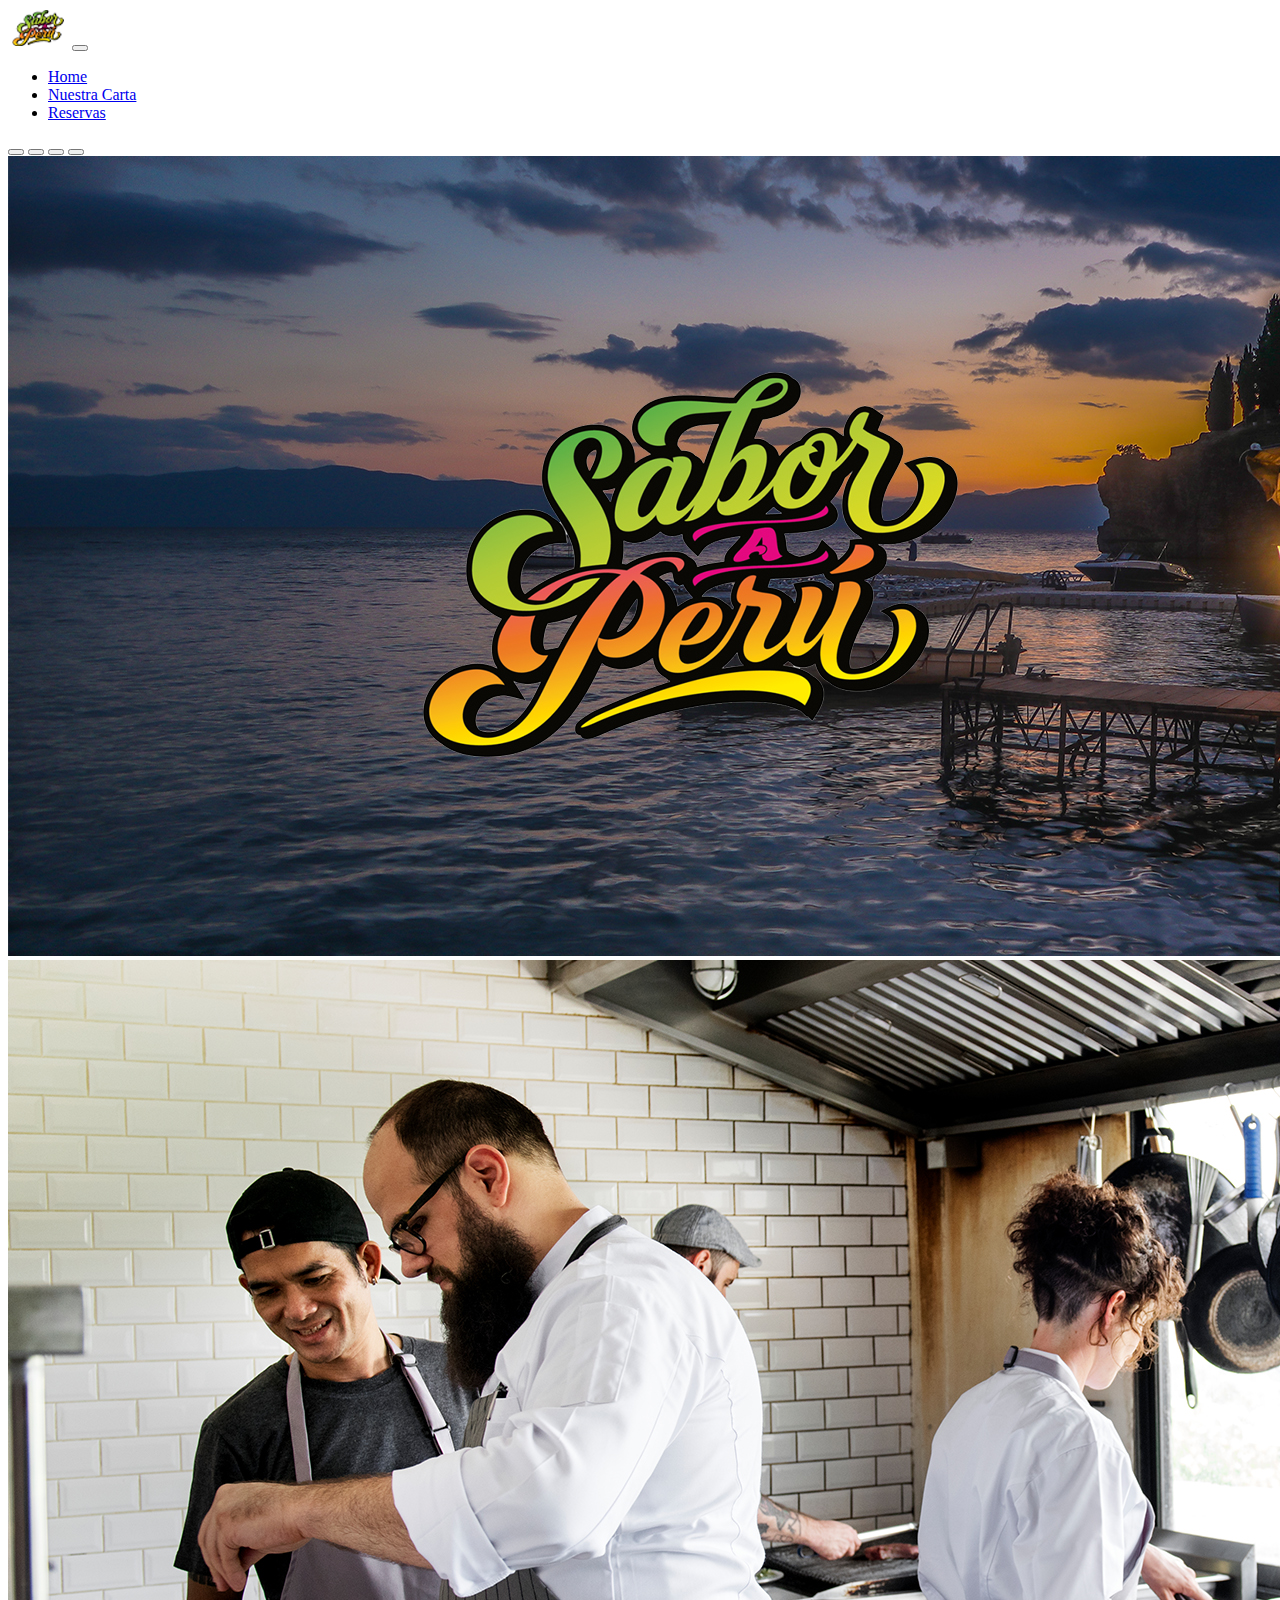
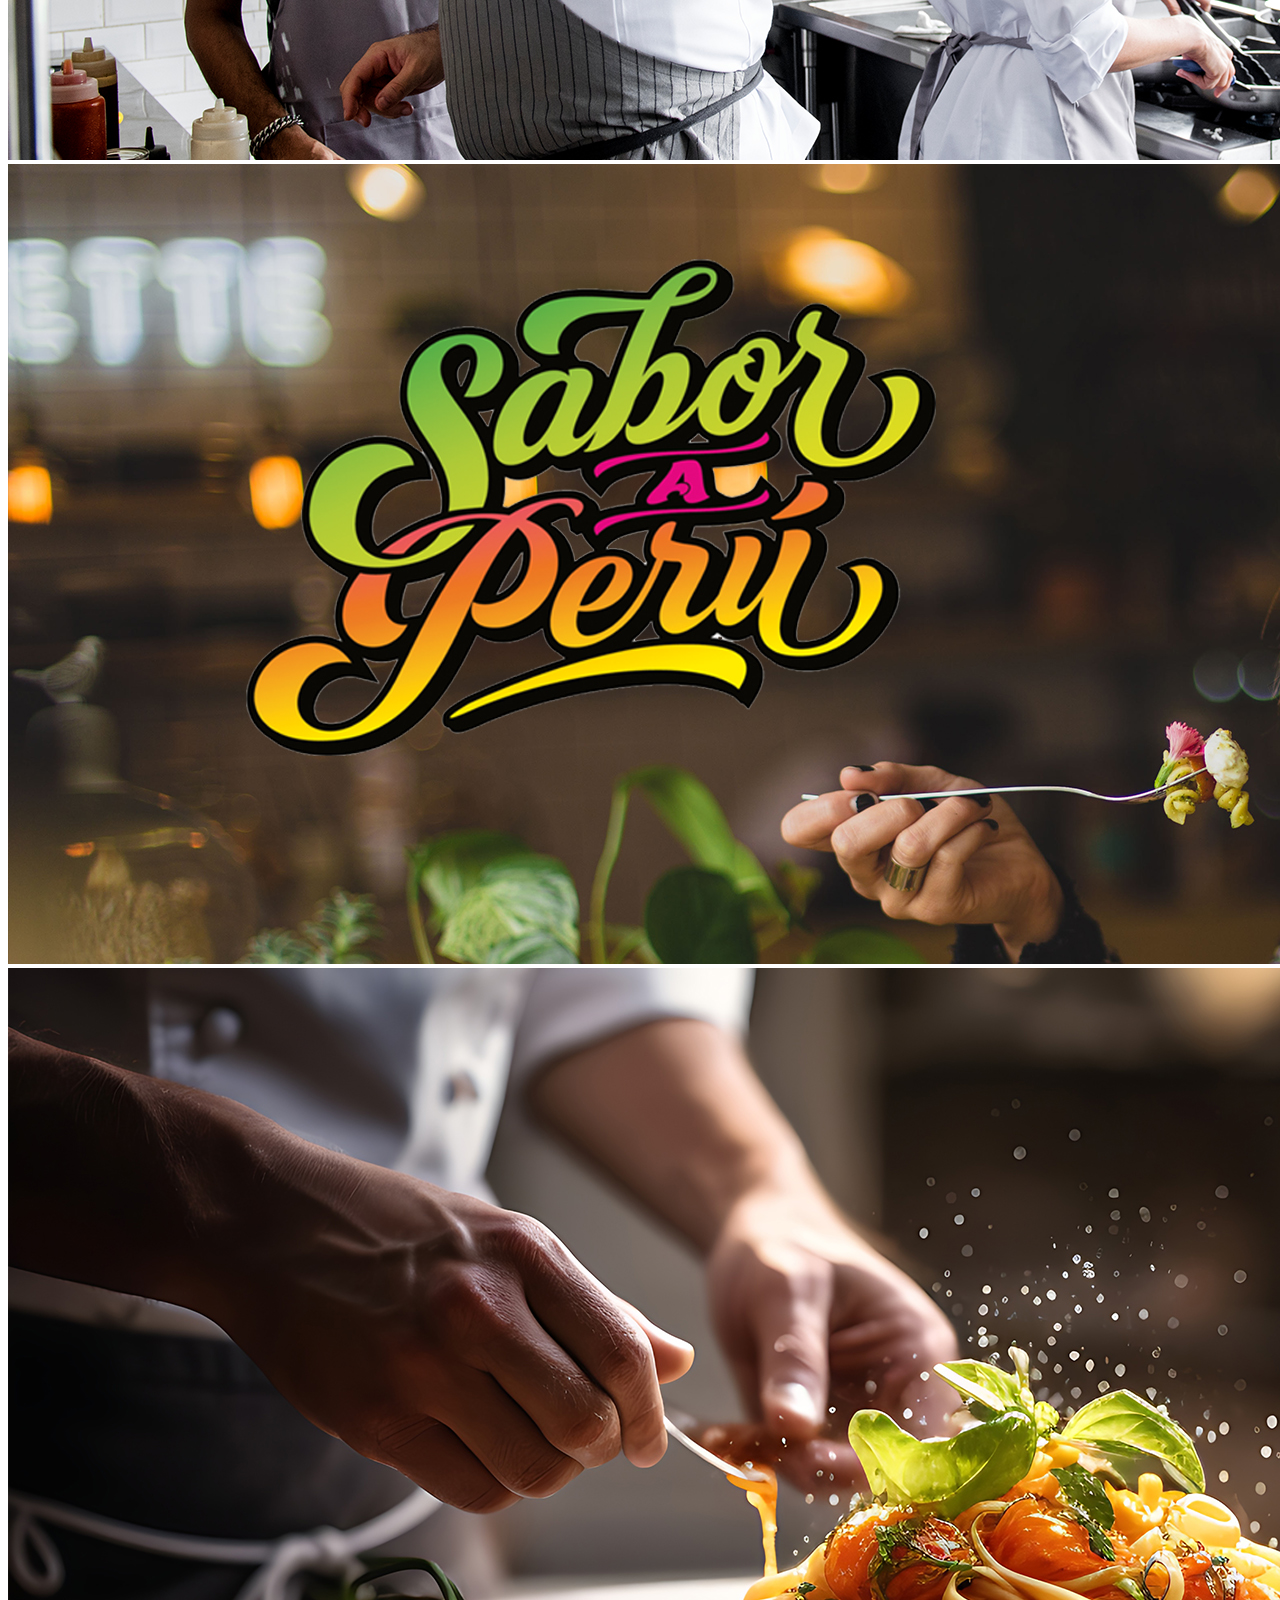
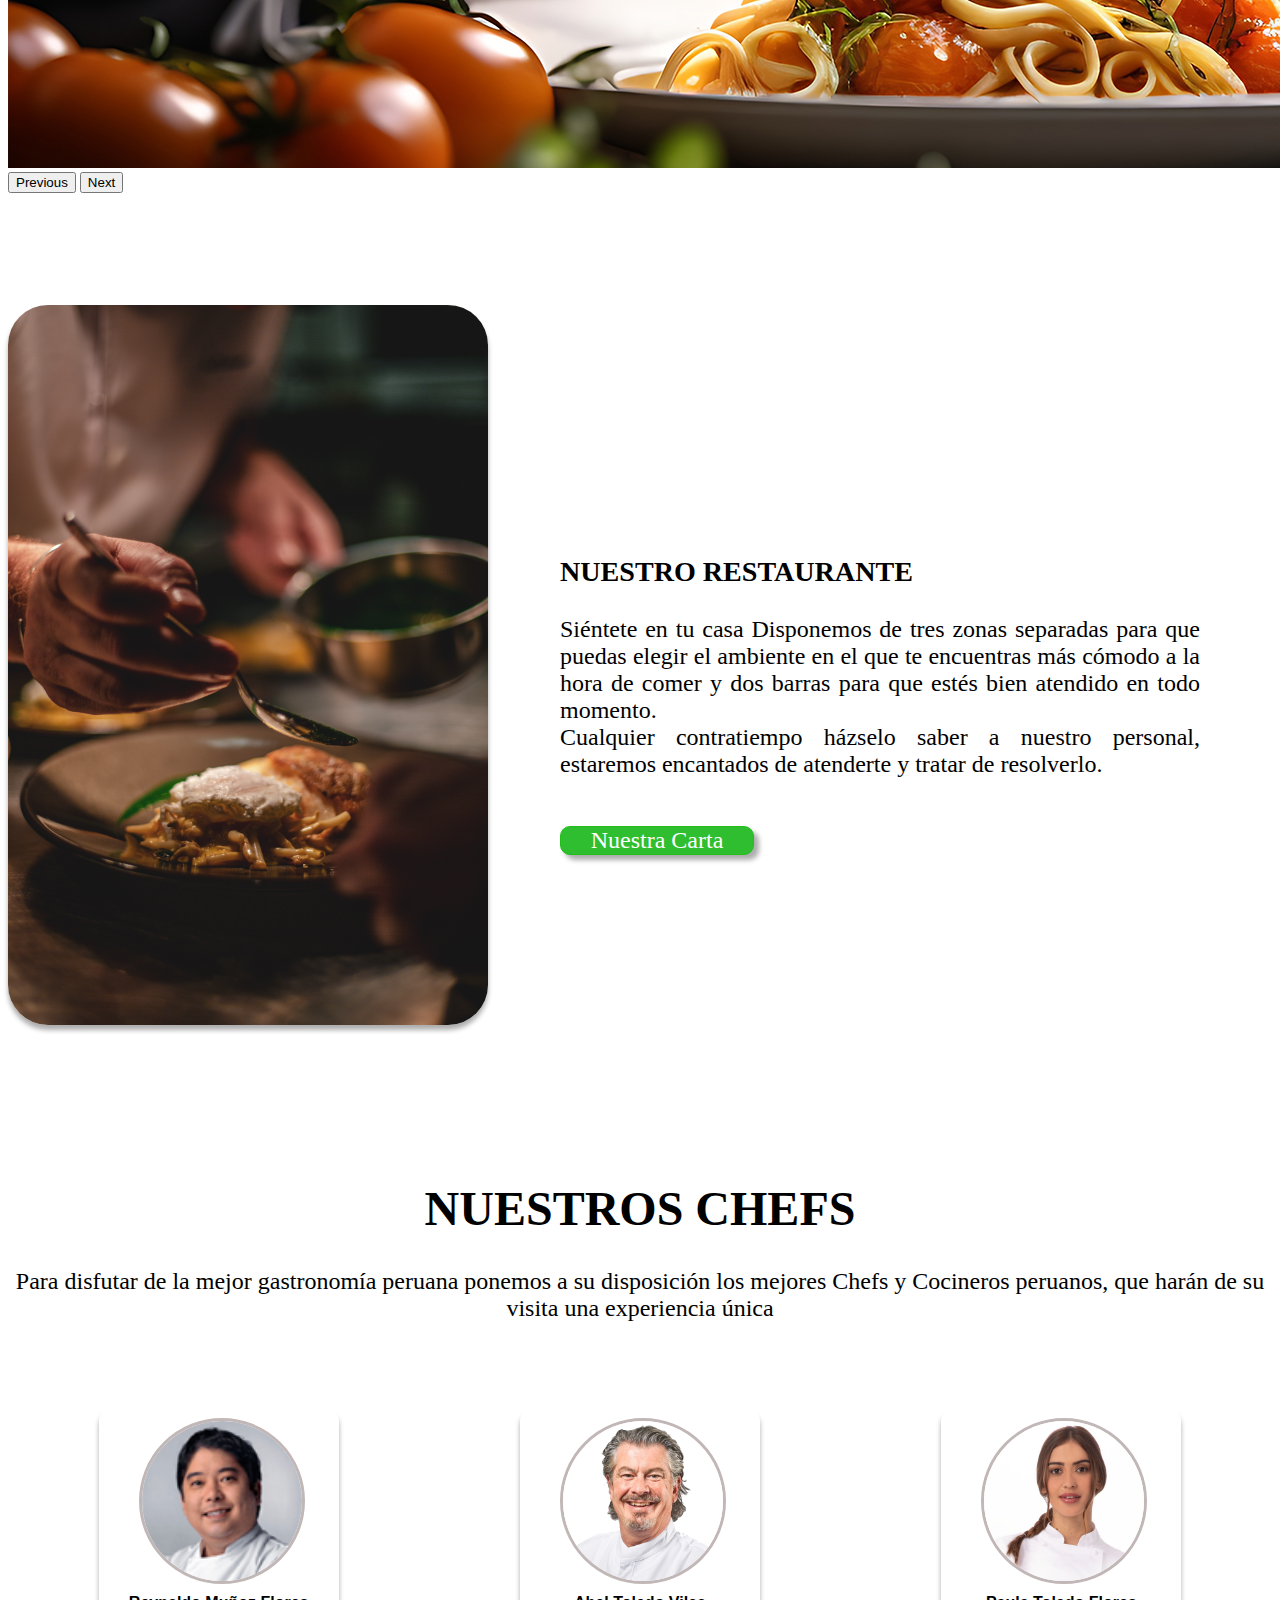
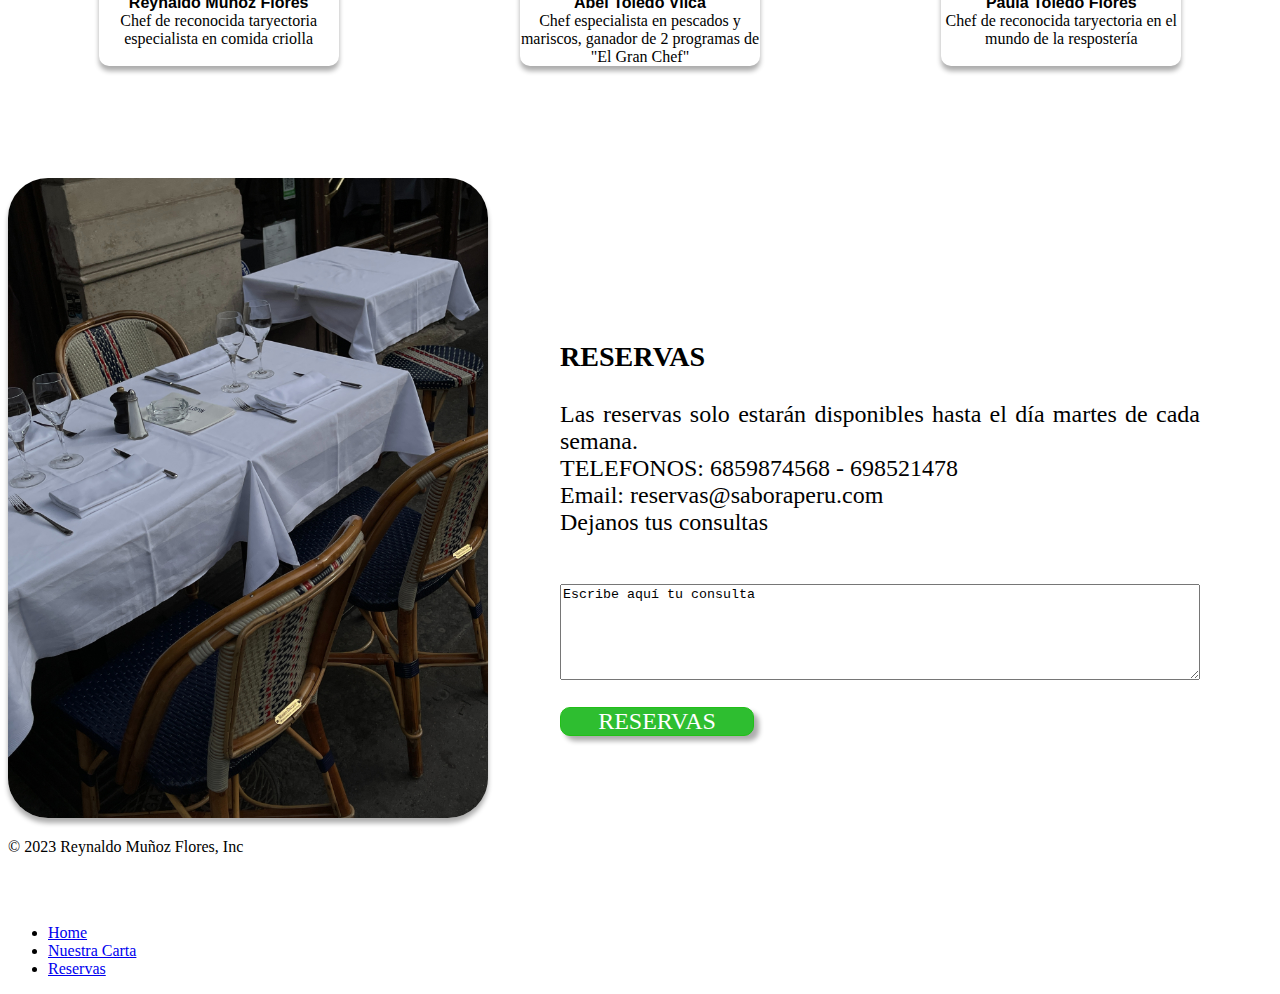
==== commit f03433f7: "carga final de proyecto" ====
--- a/index.html
+++ b/index.html
@@ -24,7 +24,7 @@
                 <a class="nav-link" href="pages/menu.html">Nuestra Carta </a>
               </li>
                 <li class="nav-item">
-                <a class="nav-link" href="#">Reservas</a>
+                <a class="nav-link" href="#reservas">Reservas</a>
               </li>
            
           </div>
@@ -107,22 +107,44 @@
         <div class="chef1">
           <div class="foto"><img src="img/chef1.png" alt="chef1"></div>
           <div class="nombre">Reynaldo Muñoz Flores</div>
-          <div class="descrip">chef de reconocida taryectoria especialista en comida criolla</div>
+          <div class="descrip">Chef de reconocida taryectoria especialista en comida criolla</div>
         </div>
         <div class="chef1">
           <div class="foto"><img src="img/chef2.png" alt="chef2"></div>
-          <div class="nombre">Abel Toledo Manrrique</div>
-          <div class="descrip">chef especialista en pescados y mariscos, ganador de 2 programas de "El Gran Chef"</div>
+          <div class="nombre">Abel Toledo Vilca</div>
+          <div class="descrip">Chef especialista en pescados y mariscos, ganador de 2 programas de "El Gran Chef"</div>
         </div>
         <div class="chef1">
           <div class="foto"><img src="img/chef3.png" alt=""></div>
           <div class="nombre">Paula Toledo Flores</div>
-          <div class="descrip">chef de rconocida taryectoria en el mundo de la respostería</div>
+          <div class="descrip">Chef de reconocida taryectoria en el mundo de la respostería</div>
         </div>
         
       </div>
     </div>
     
+    
+    </div>
+
+    <div id="reservas" class="sobre-nosotros ">
+      <div class="imagen-historia">
+        <img src="img/img-reserva.jpg" alt="principal">
+
+      </div>
+      <div class="texto-historia">
+        <p>
+          <h3>RESERVAS</h3>
+          Las reservas solo estarán disponibles hasta el día martes de cada semana. <br>
+          TELEFONOS: 6859874568 - 698521478 <br>
+          Email: reservas@saboraperu.com <br>
+          Dejanos tus consultas   <br>
+        </p>
+        <textarea name="textarea" rows="6" cols="45">Escribe aquí tu consulta</textarea>
+        <br>
+        <div class="boton"><a href="index.html">RESERVAS</a></div>
+      </div>
+    </div>
+
     <div class="container">
       <footer class="d-flex flex-wrap justify-content-between align-items-center py-3 my-4 border-top">
         <p class="col-md-4 mb-0 text-muted">&copy; 2023 Reynaldo Muñoz Flores, Inc</p>
@@ -134,14 +156,11 @@
         <ul class="nav col-md-4 justify-content-end">
           <li class="nav-item"><a href="index.html" class="nav-link px-2 text-muted">Home</a></li>
           <li class="nav-item"><a href="pages/menu.html" class="nav-link px-2 text-muted">Nuestra Carta</a></li>
-          <li class="nav-item"><a href="#" class="nav-link px-2 text-muted">Reservas</a></li>
+          <li class="nav-item"><a href="#reservas" class="nav-link px-2 text-muted">Reservas</a></li>
          
         </ul>
       </footer>
     </div>
-    </div>
-
-
 
 
 
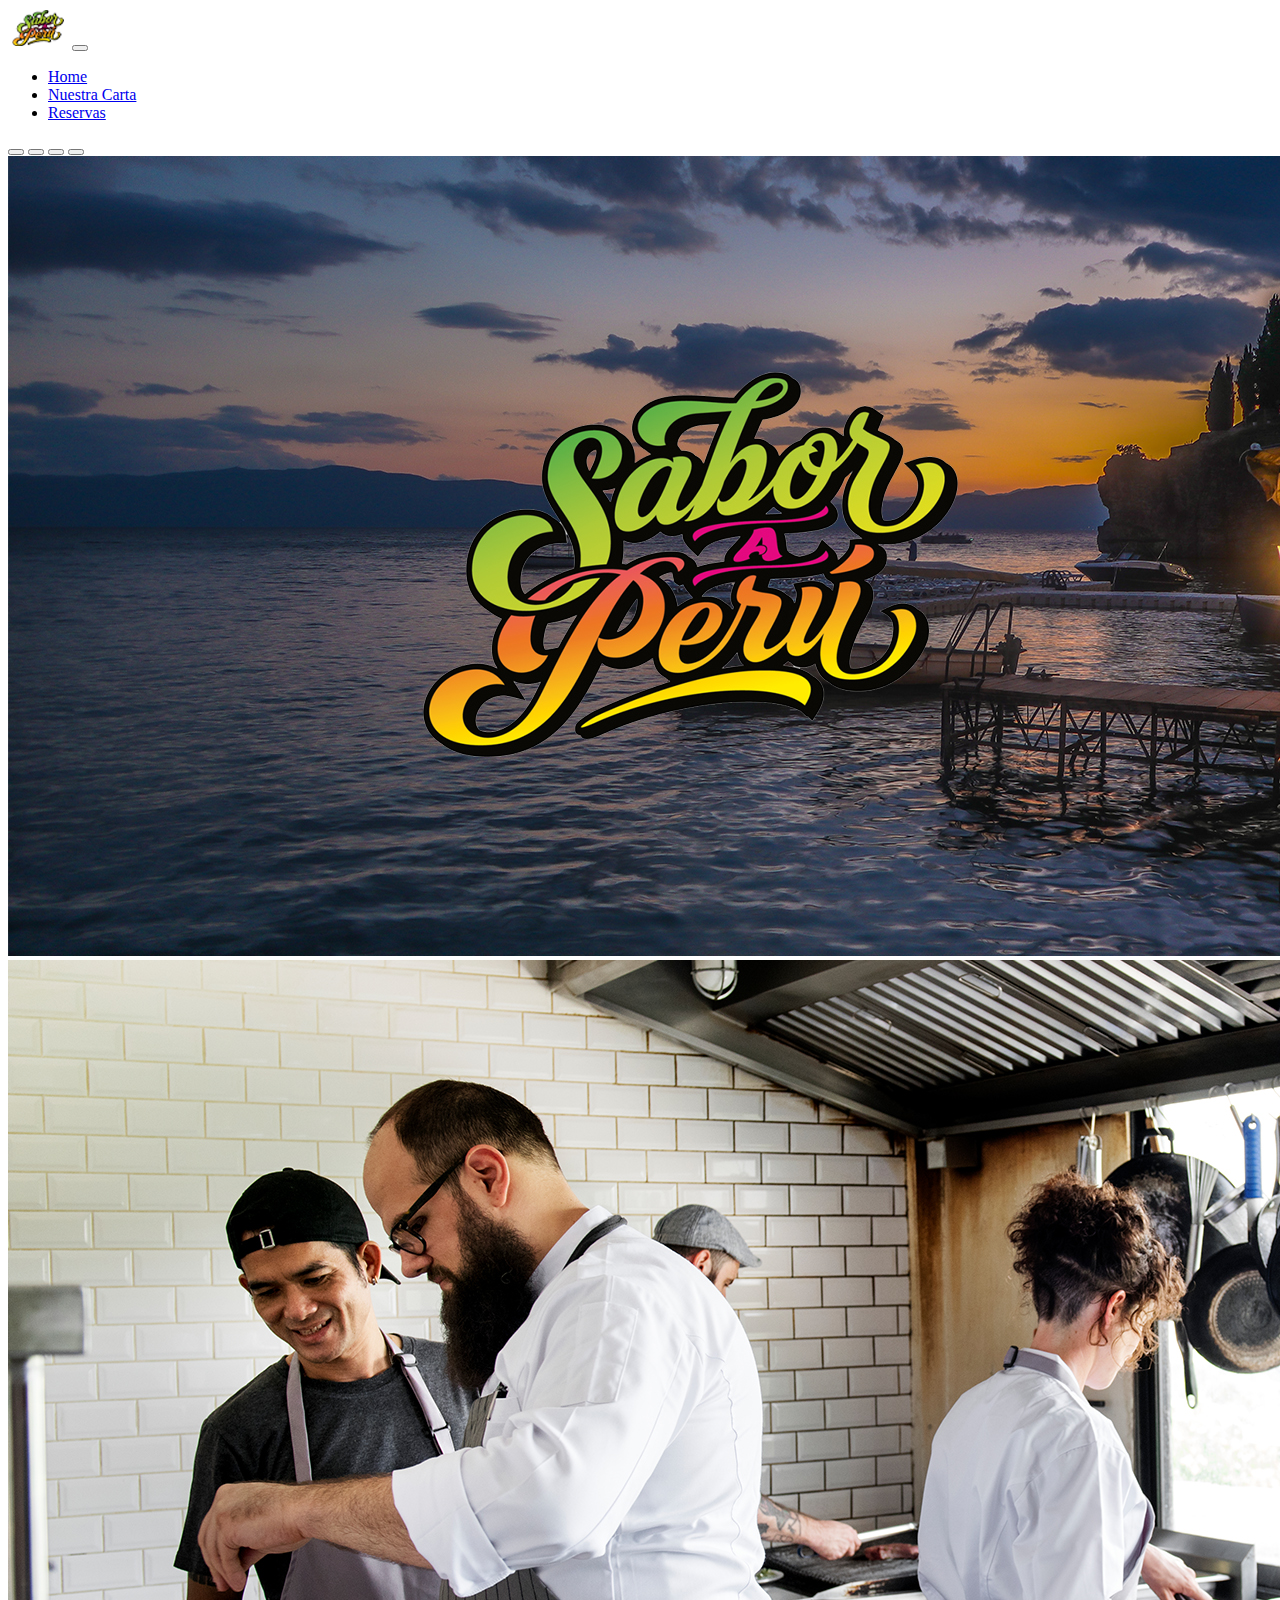
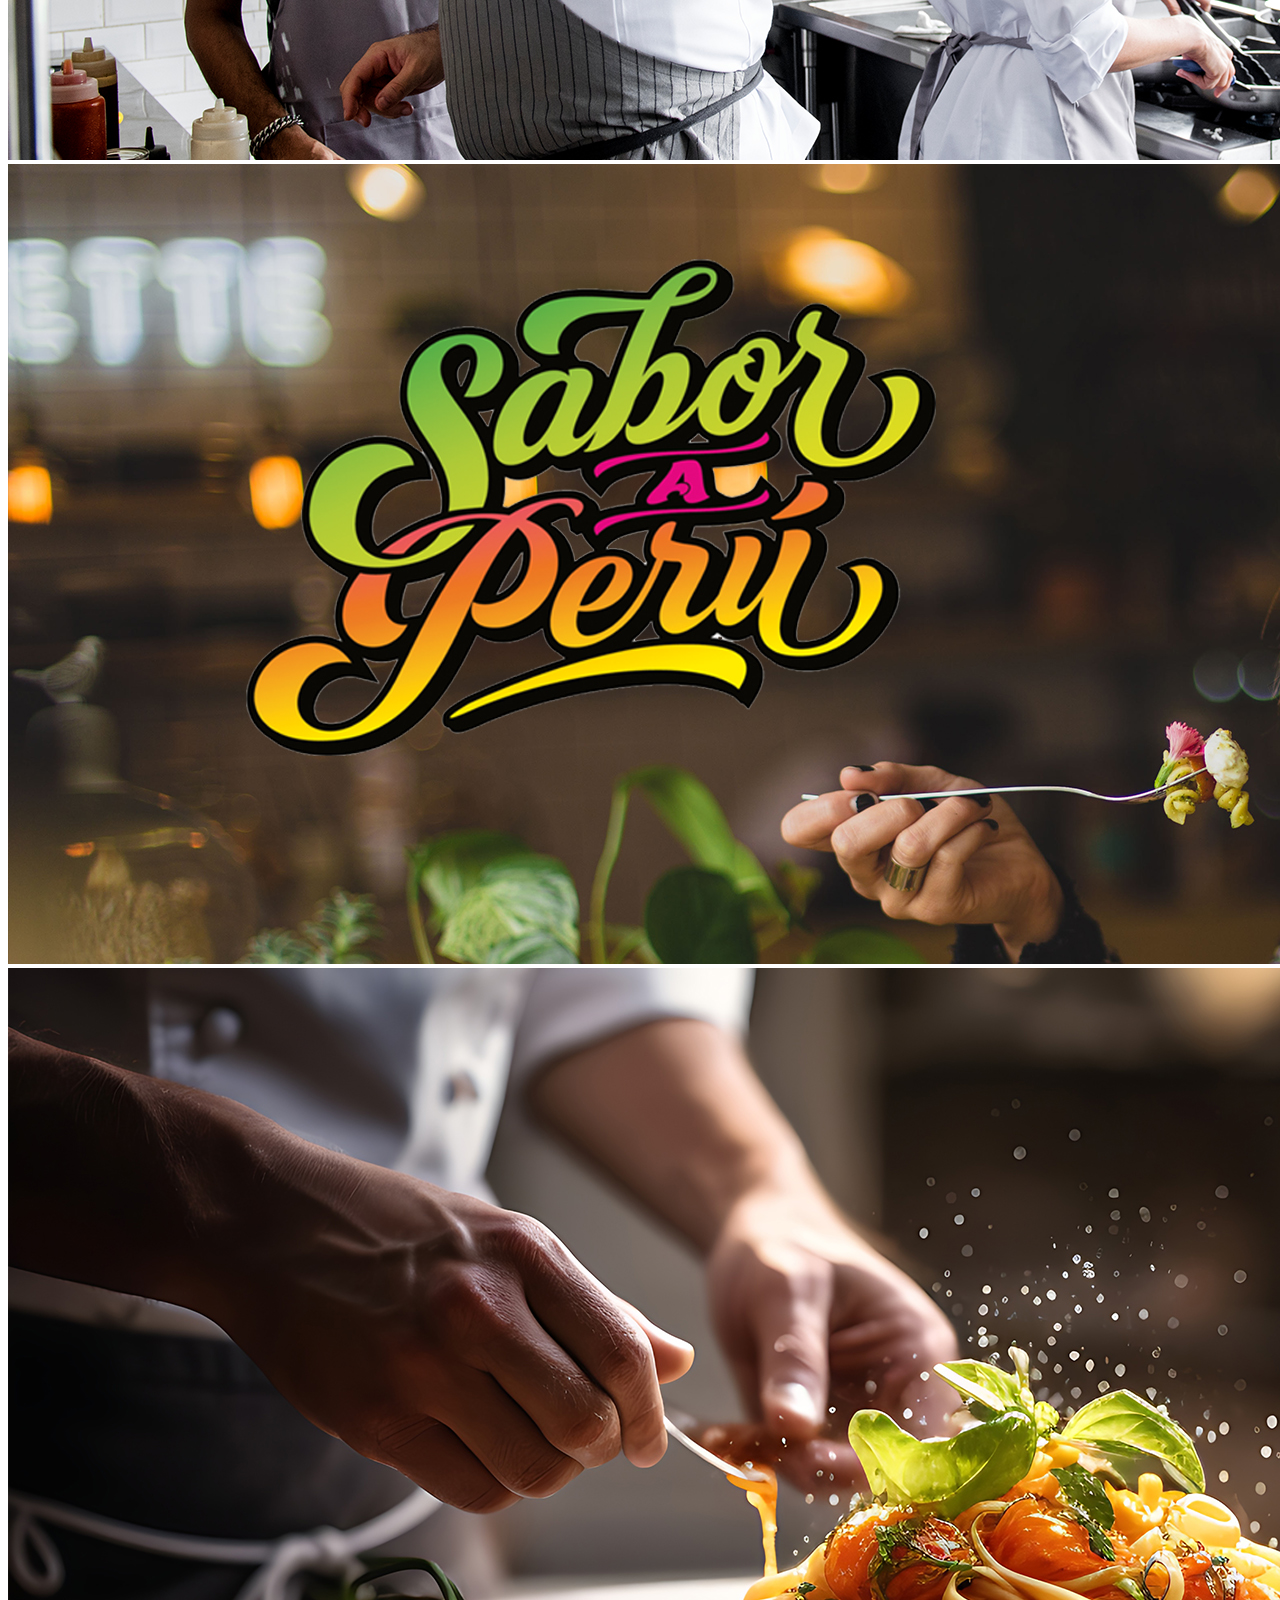
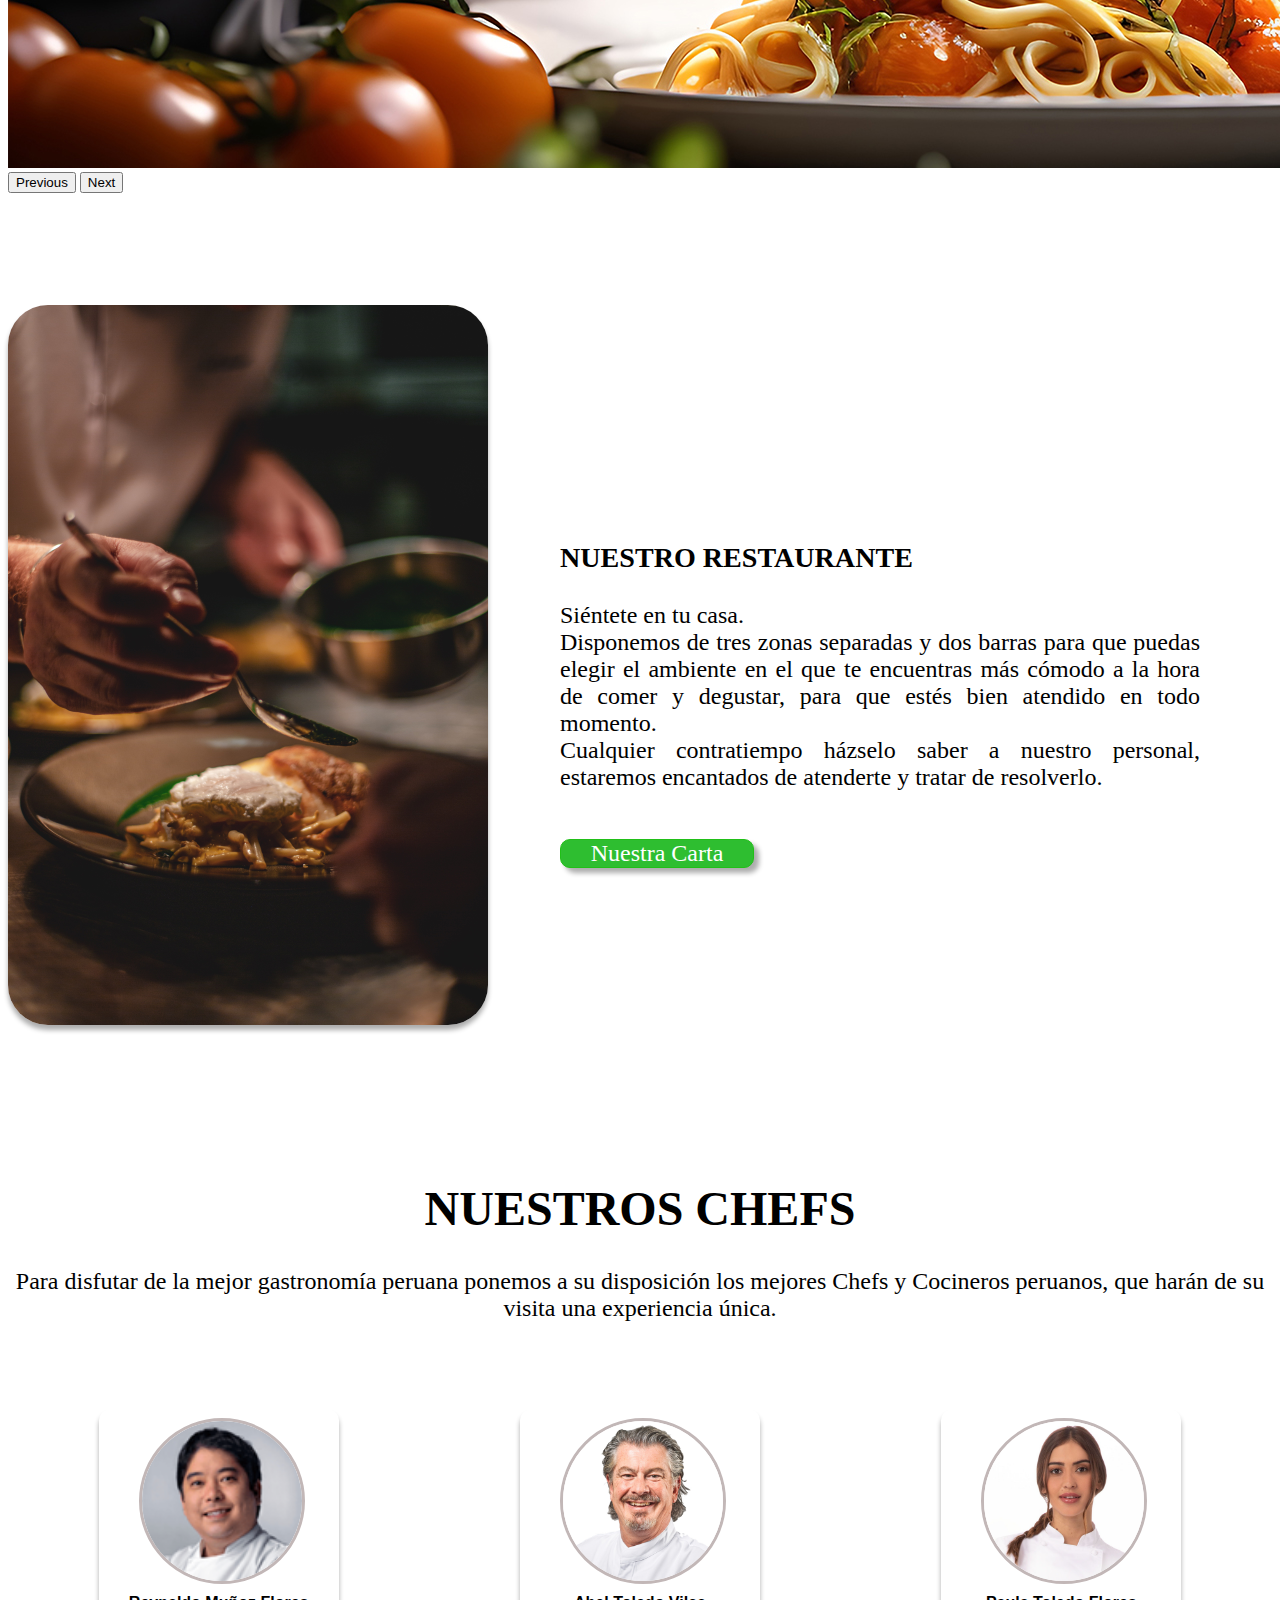
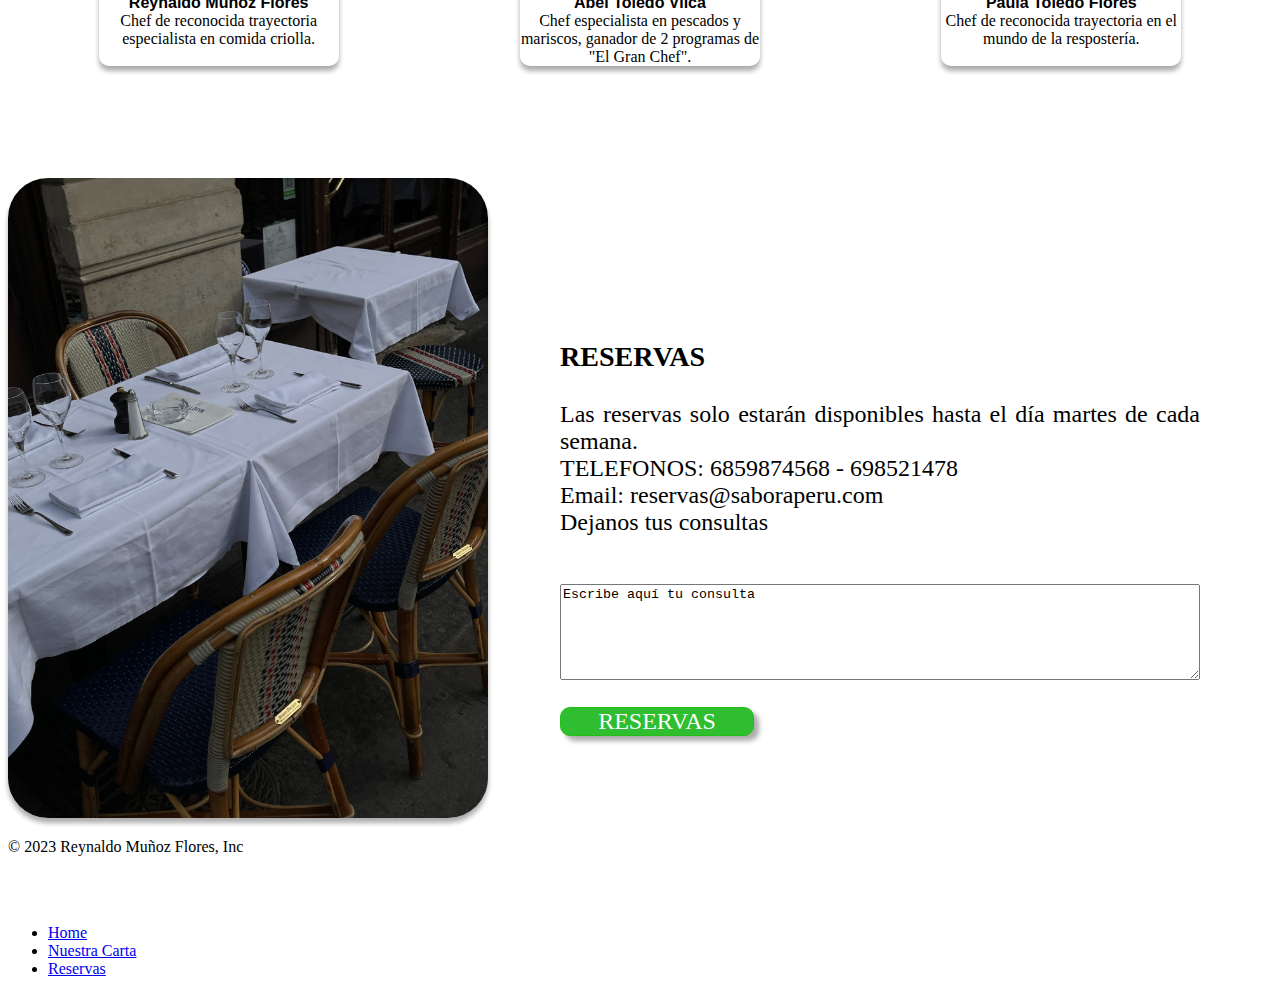
==== commit 2252e18f: "corrención de ortografía" ====
--- a/index.html
+++ b/index.html
@@ -87,8 +87,8 @@
         <div class="texto-historia">
           <p>
             <h3>NUESTRO RESTAURANTE</h3>
-            Siéntete en tu casa
-            Disponemos de tres zonas separadas para que puedas elegir el ambiente en el que te encuentras más cómodo a la hora de comer y dos barras para que estés bien atendido en todo momento. <br> Cualquier contratiempo házselo saber a nuestro personal, estaremos encantados de atenderte y tratar de resolverlo.
+            Siéntete en tu casa. <br>
+            Disponemos de tres zonas separadas y dos barras para que puedas elegir el ambiente en el que te encuentras más cómodo a la hora de comer y degustar, para que estés bien atendido en todo momento. <br> Cualquier contratiempo házselo saber a nuestro personal, estaremos encantados de atenderte y tratar de resolverlo.
           </p>
           <div class="boton"><a href="pages/menu.html">Nuestra Carta</a></div>
         </div>
@@ -100,24 +100,24 @@
 
       <div class="nuestros-chefs">
         <p><h1>NUESTROS CHEFS</h1>
-          Para disfutar de la mejor gastronomía	peruana ponemos a su disposición los mejores Chefs y Cocineros peruanos, que harán de su visita una experiencia única 
+          Para disfutar de la mejor gastronomía	peruana ponemos a su disposición los mejores Chefs y Cocineros peruanos, que harán de su visita una experiencia única. 
         </p>  
       </div>
       <div class="chefs">
         <div class="chef1">
           <div class="foto"><img src="img/chef1.png" alt="chef1"></div>
           <div class="nombre">Reynaldo Muñoz Flores</div>
-          <div class="descrip">Chef de reconocida taryectoria especialista en comida criolla</div>
+          <div class="descrip">Chef de reconocida trayectoria especialista en comida criolla.</div>
         </div>
         <div class="chef1">
           <div class="foto"><img src="img/chef2.png" alt="chef2"></div>
           <div class="nombre">Abel Toledo Vilca</div>
-          <div class="descrip">Chef especialista en pescados y mariscos, ganador de 2 programas de "El Gran Chef"</div>
+          <div class="descrip">Chef especialista en pescados y mariscos, ganador de 2 programas de "El Gran Chef".</div>
         </div>
         <div class="chef1">
           <div class="foto"><img src="img/chef3.png" alt=""></div>
           <div class="nombre">Paula Toledo Flores</div>
-          <div class="descrip">Chef de reconocida taryectoria en el mundo de la respostería</div>
+          <div class="descrip">Chef de reconocida trayectoria en el mundo de la respostería.</div>
         </div>
         
       </div>
